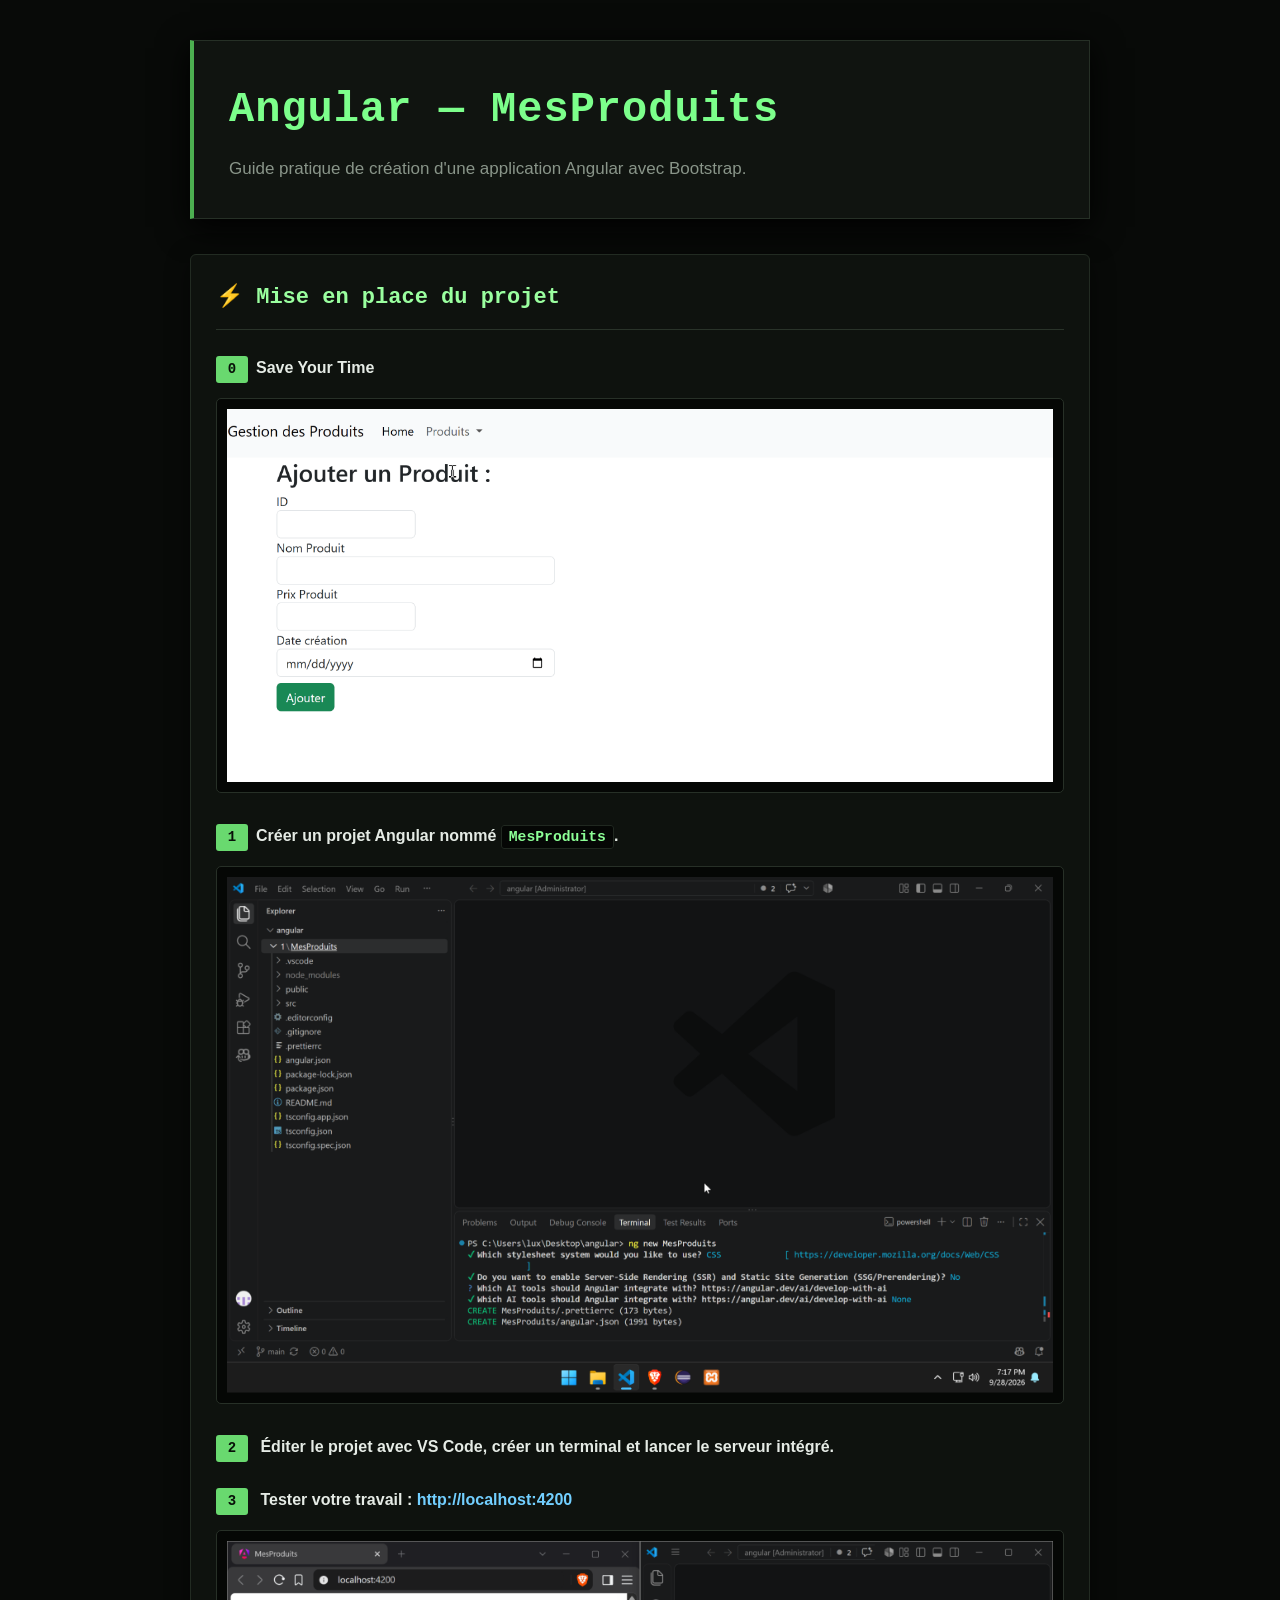
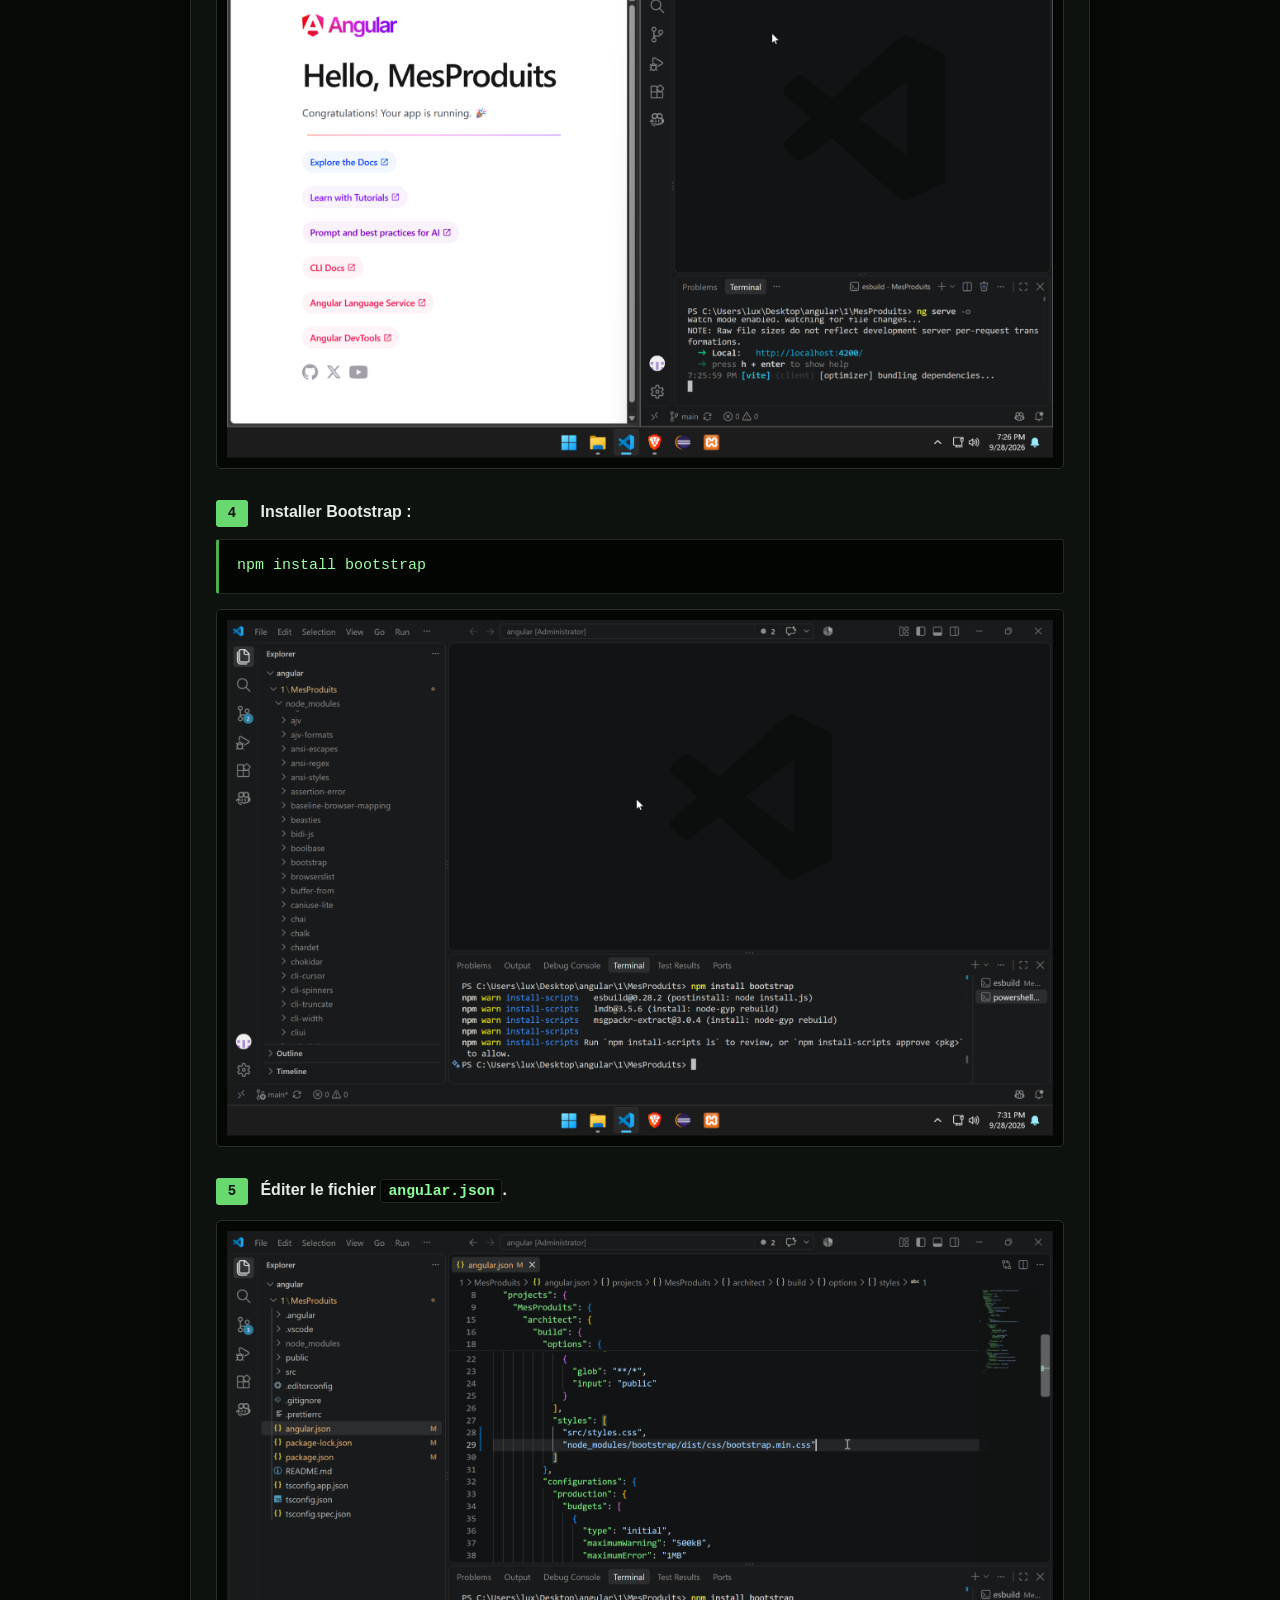
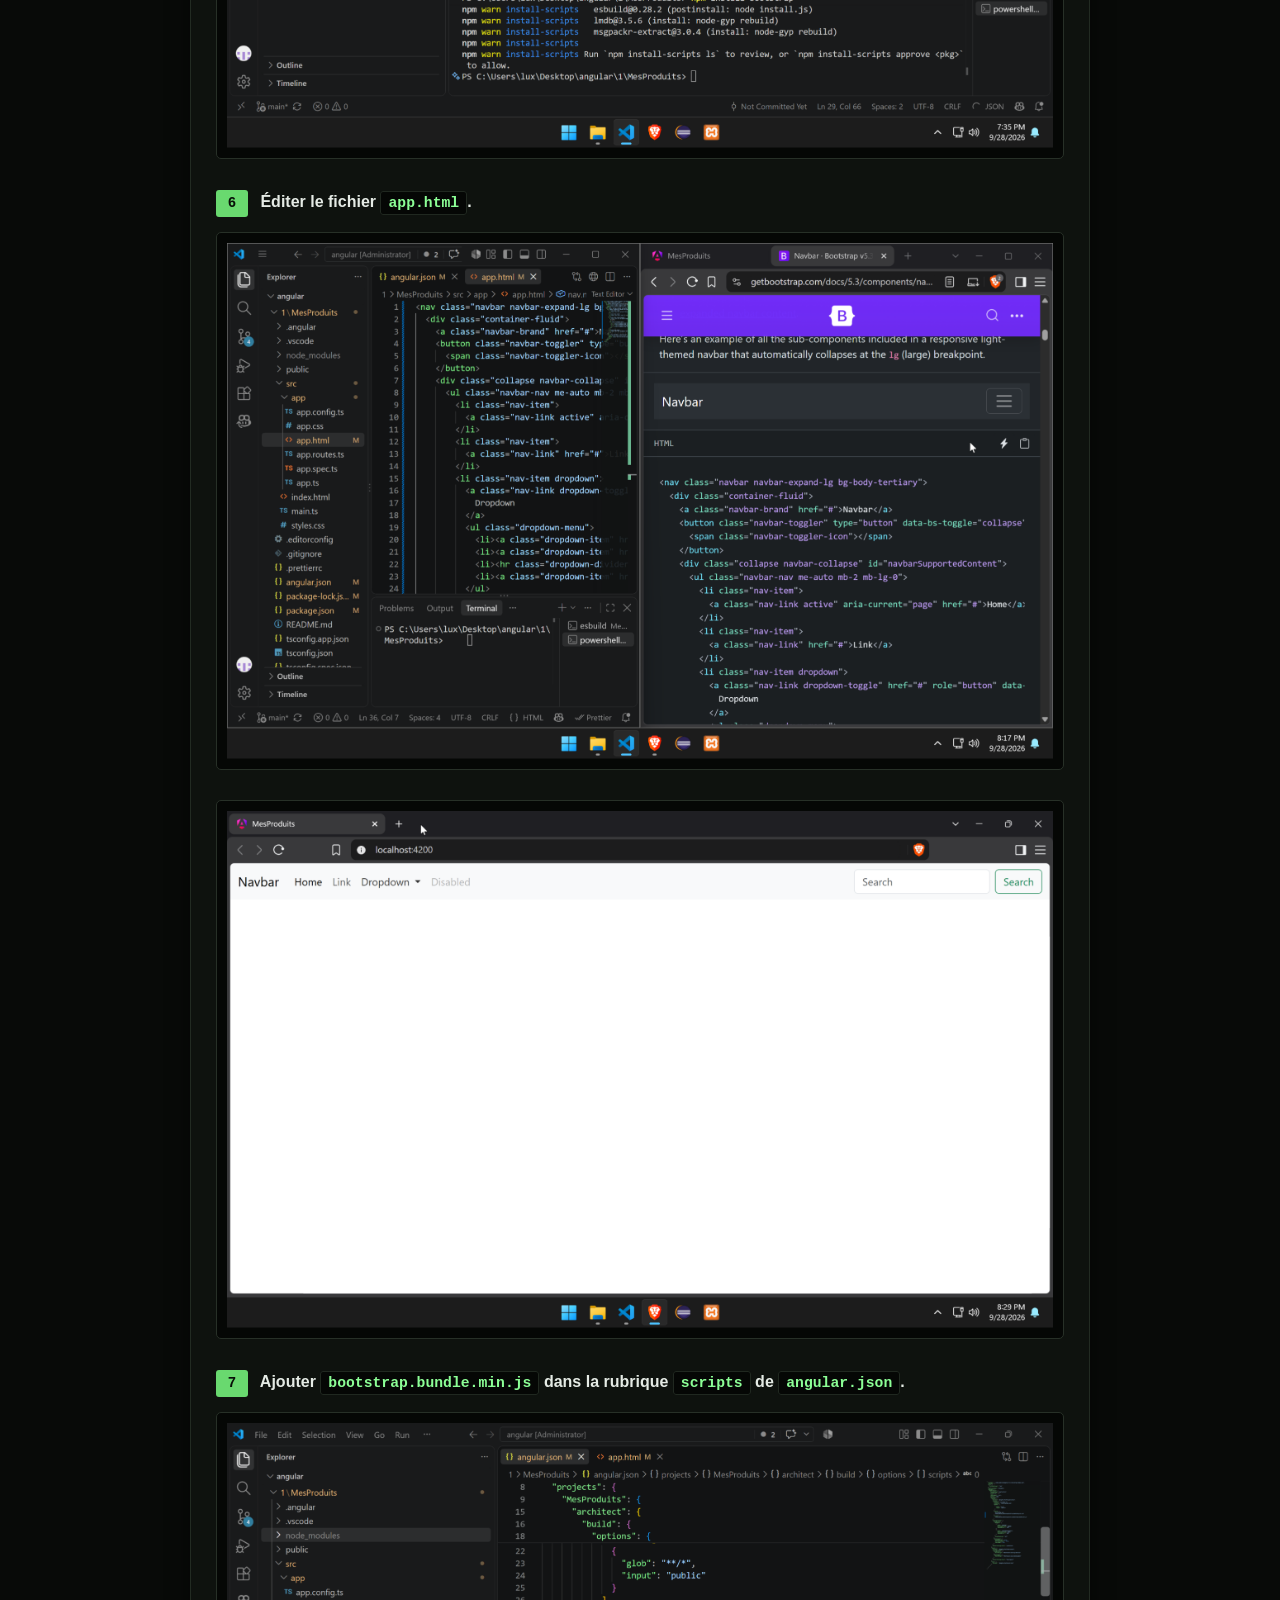
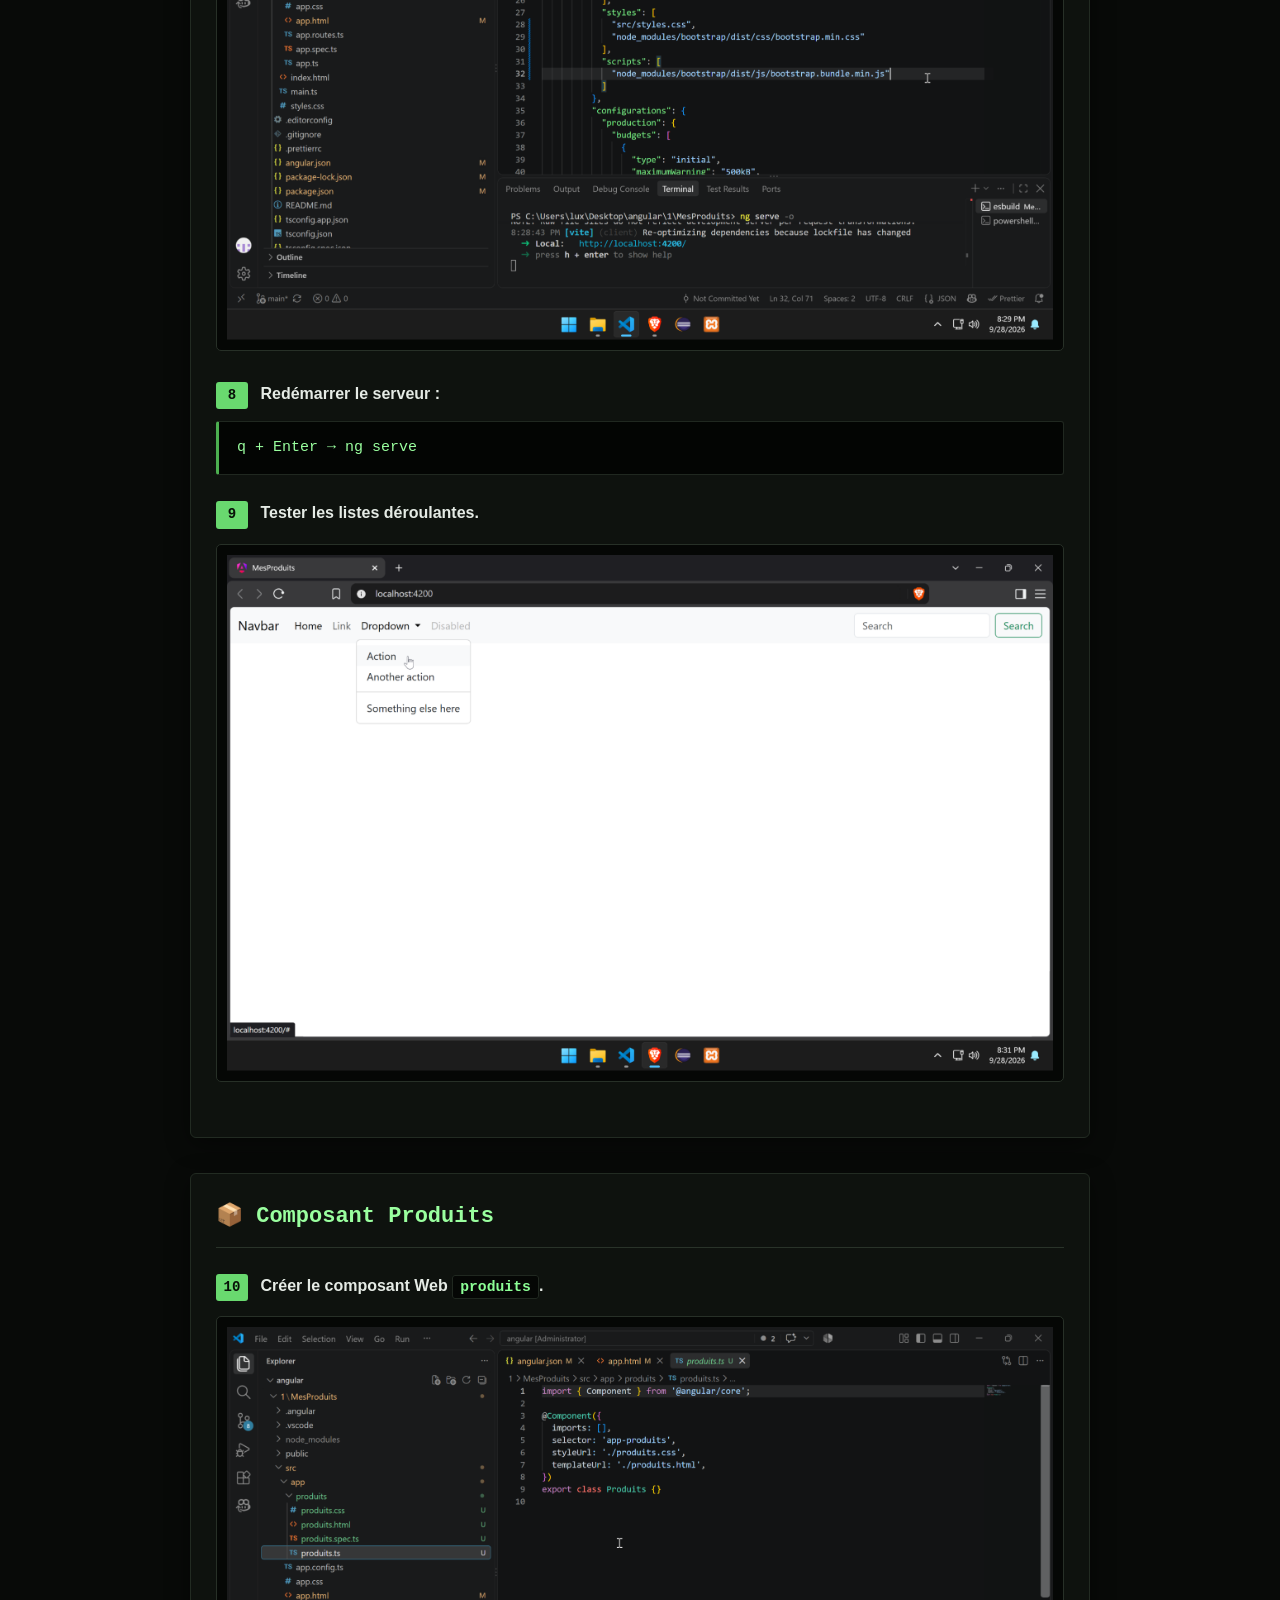
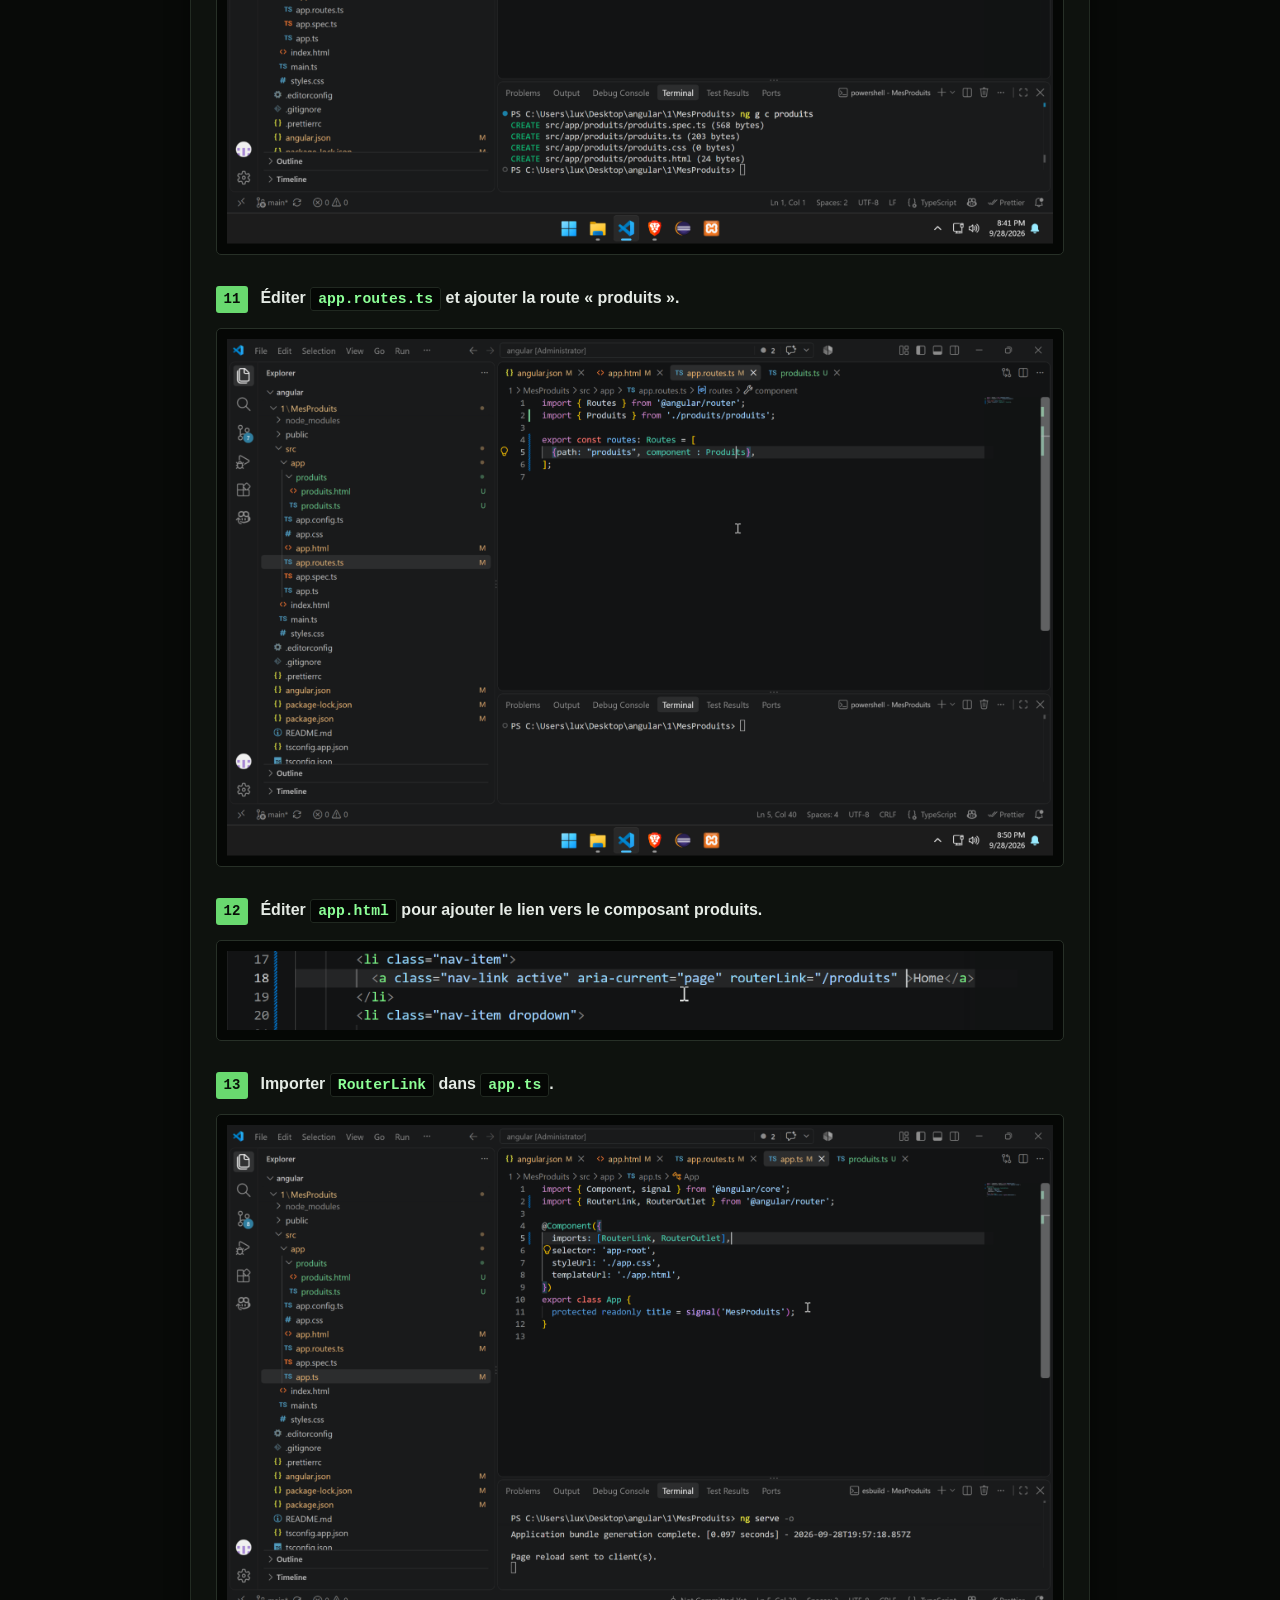
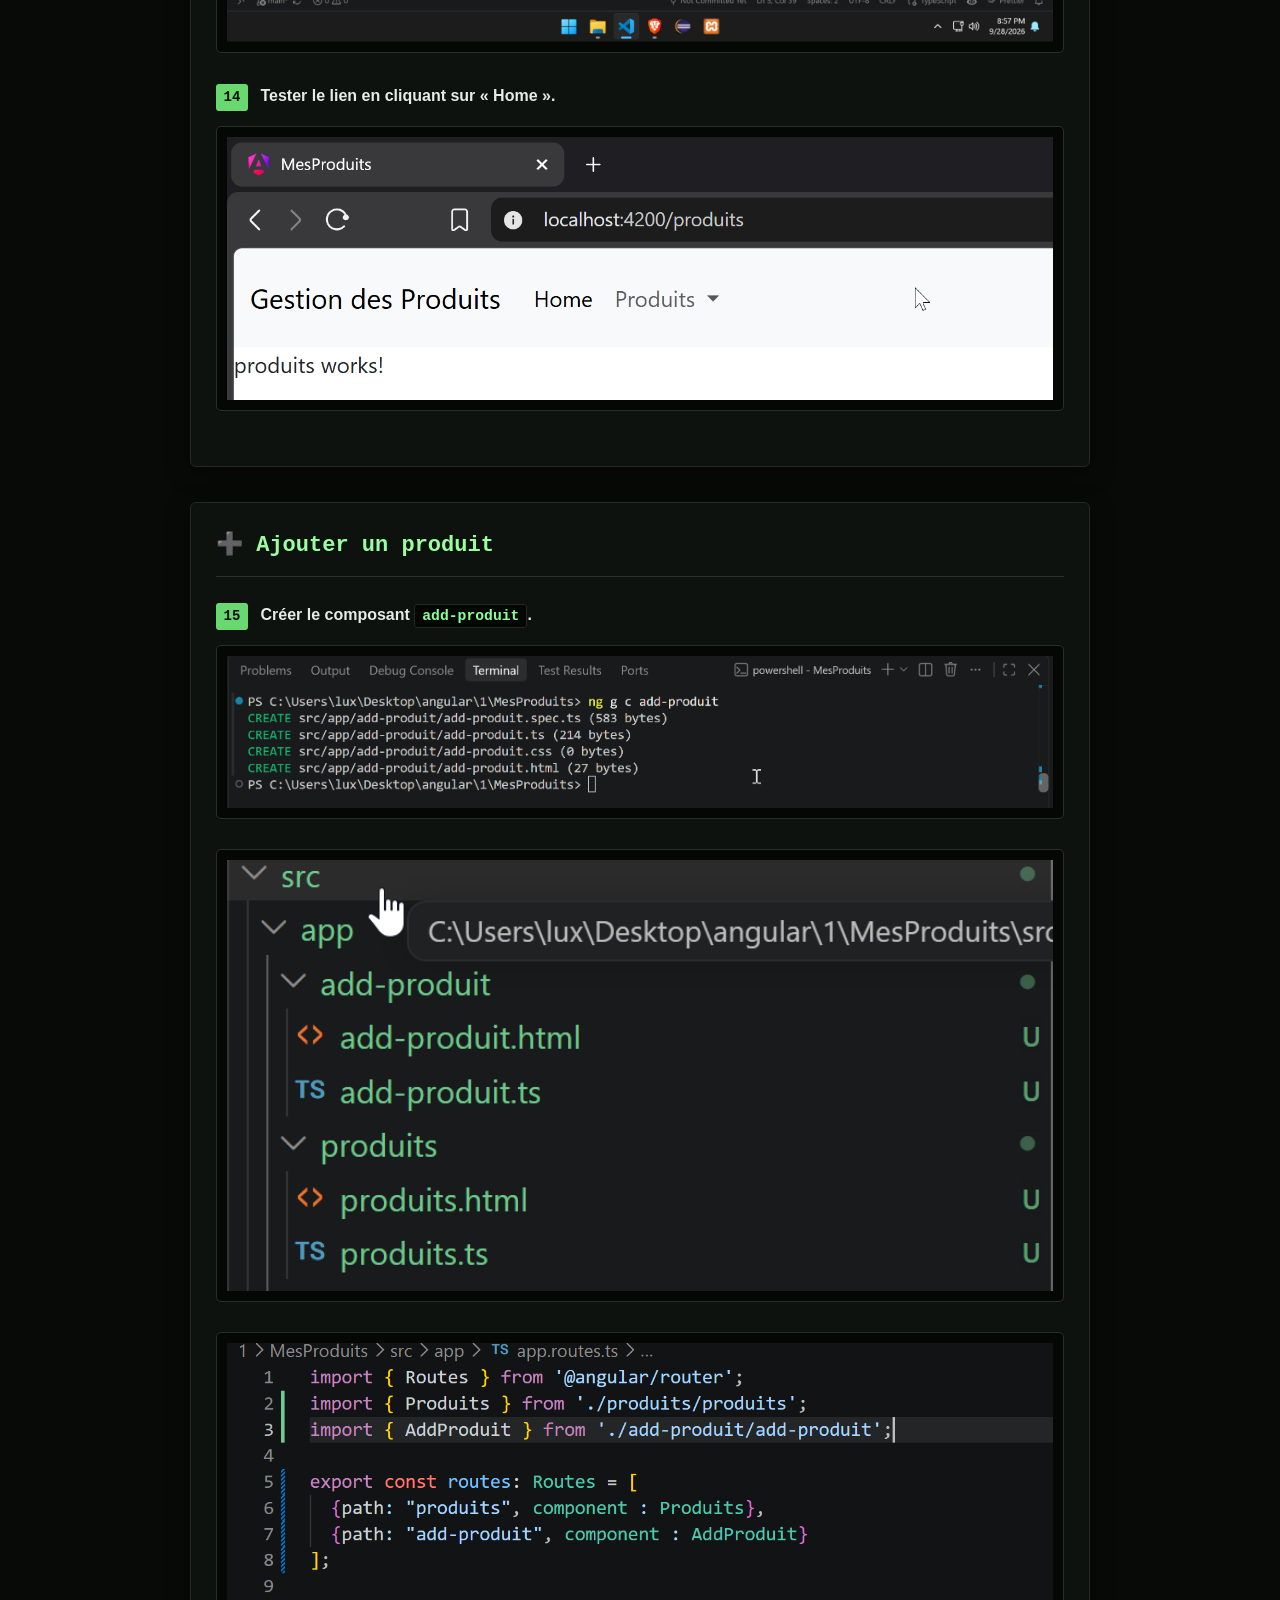
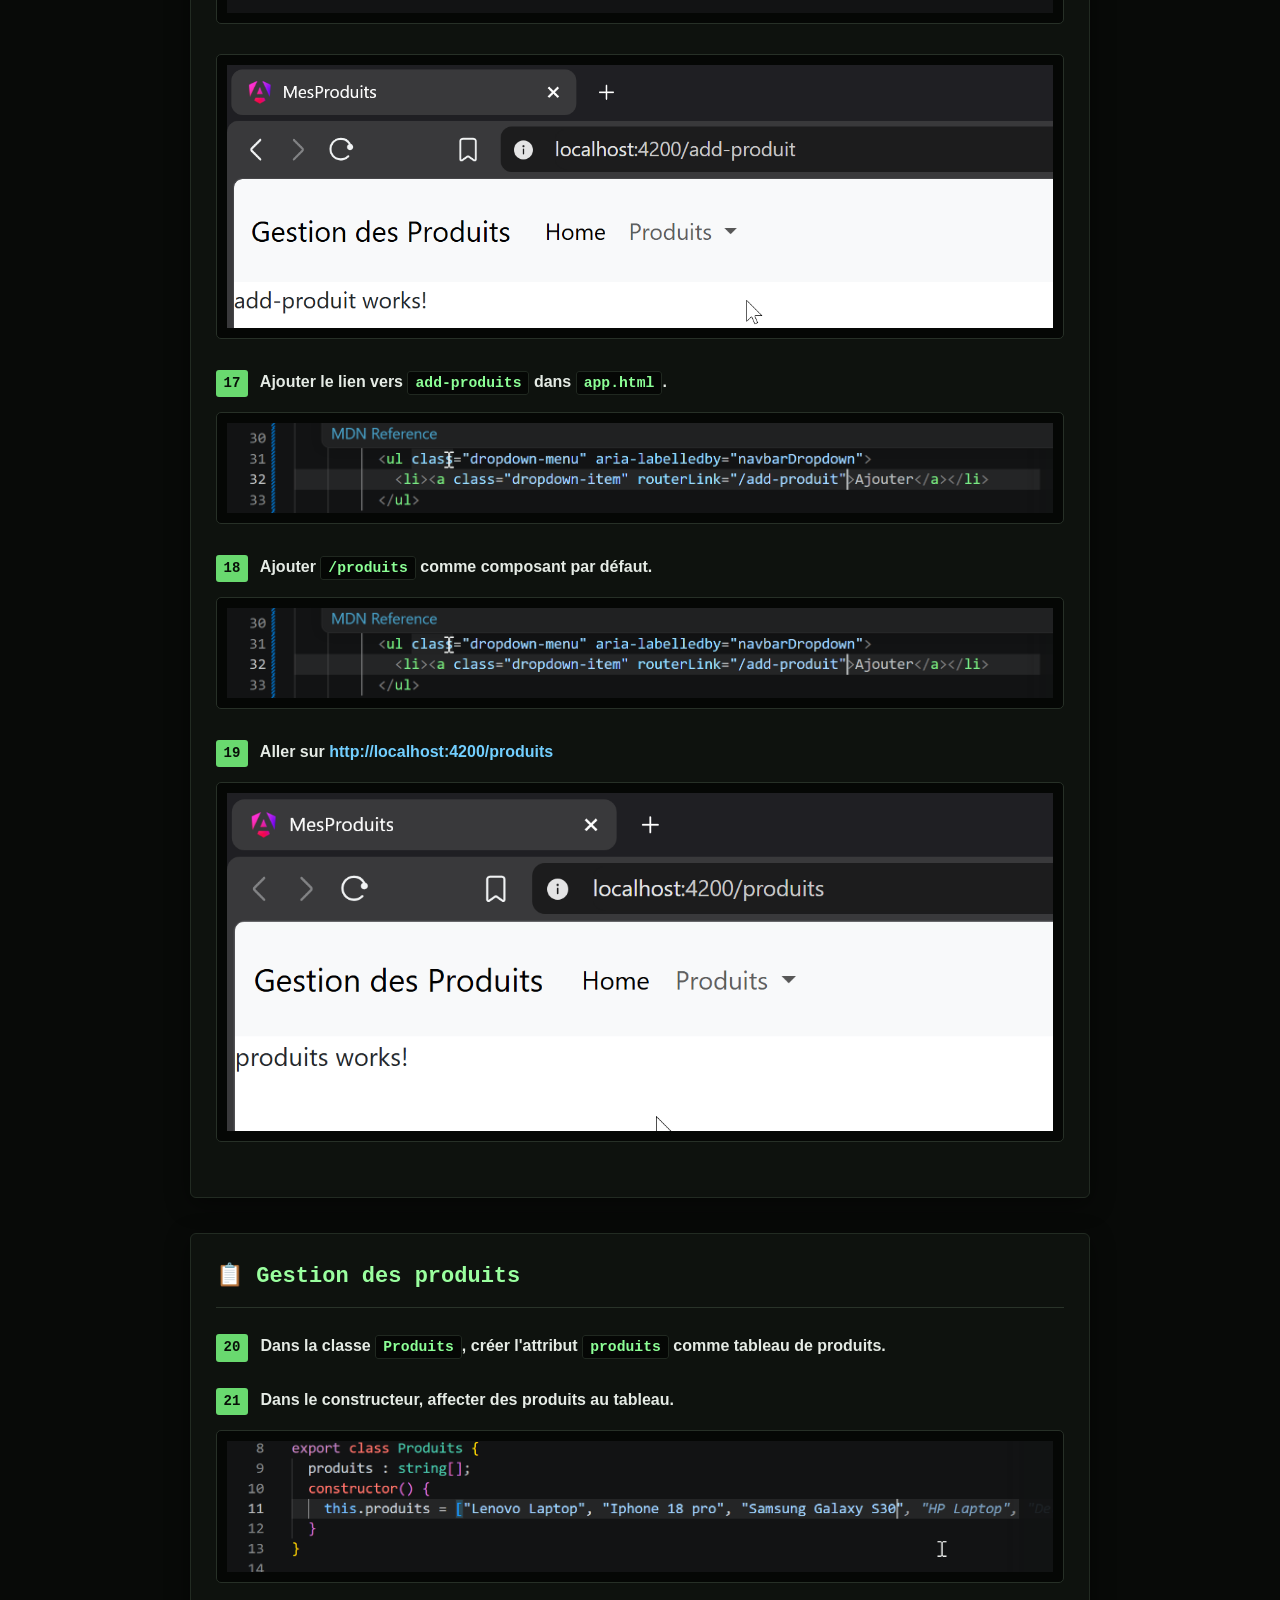
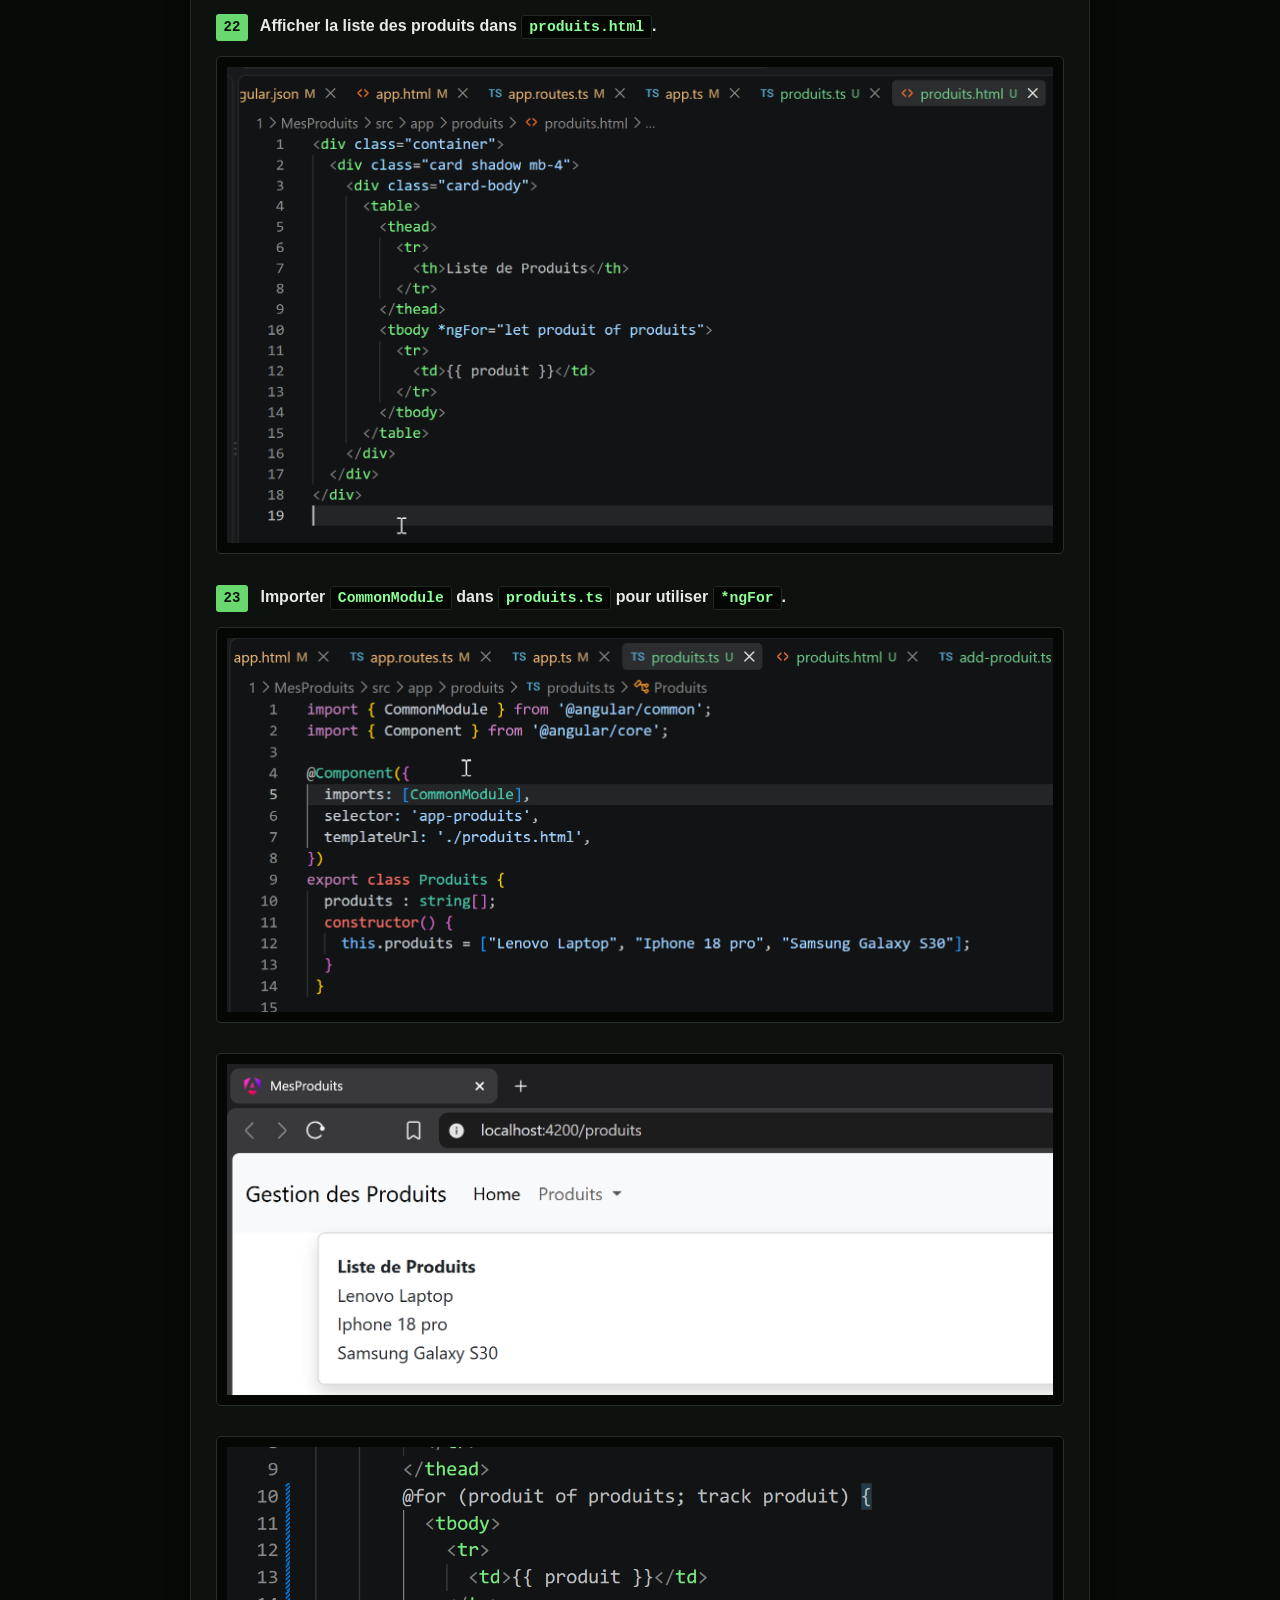
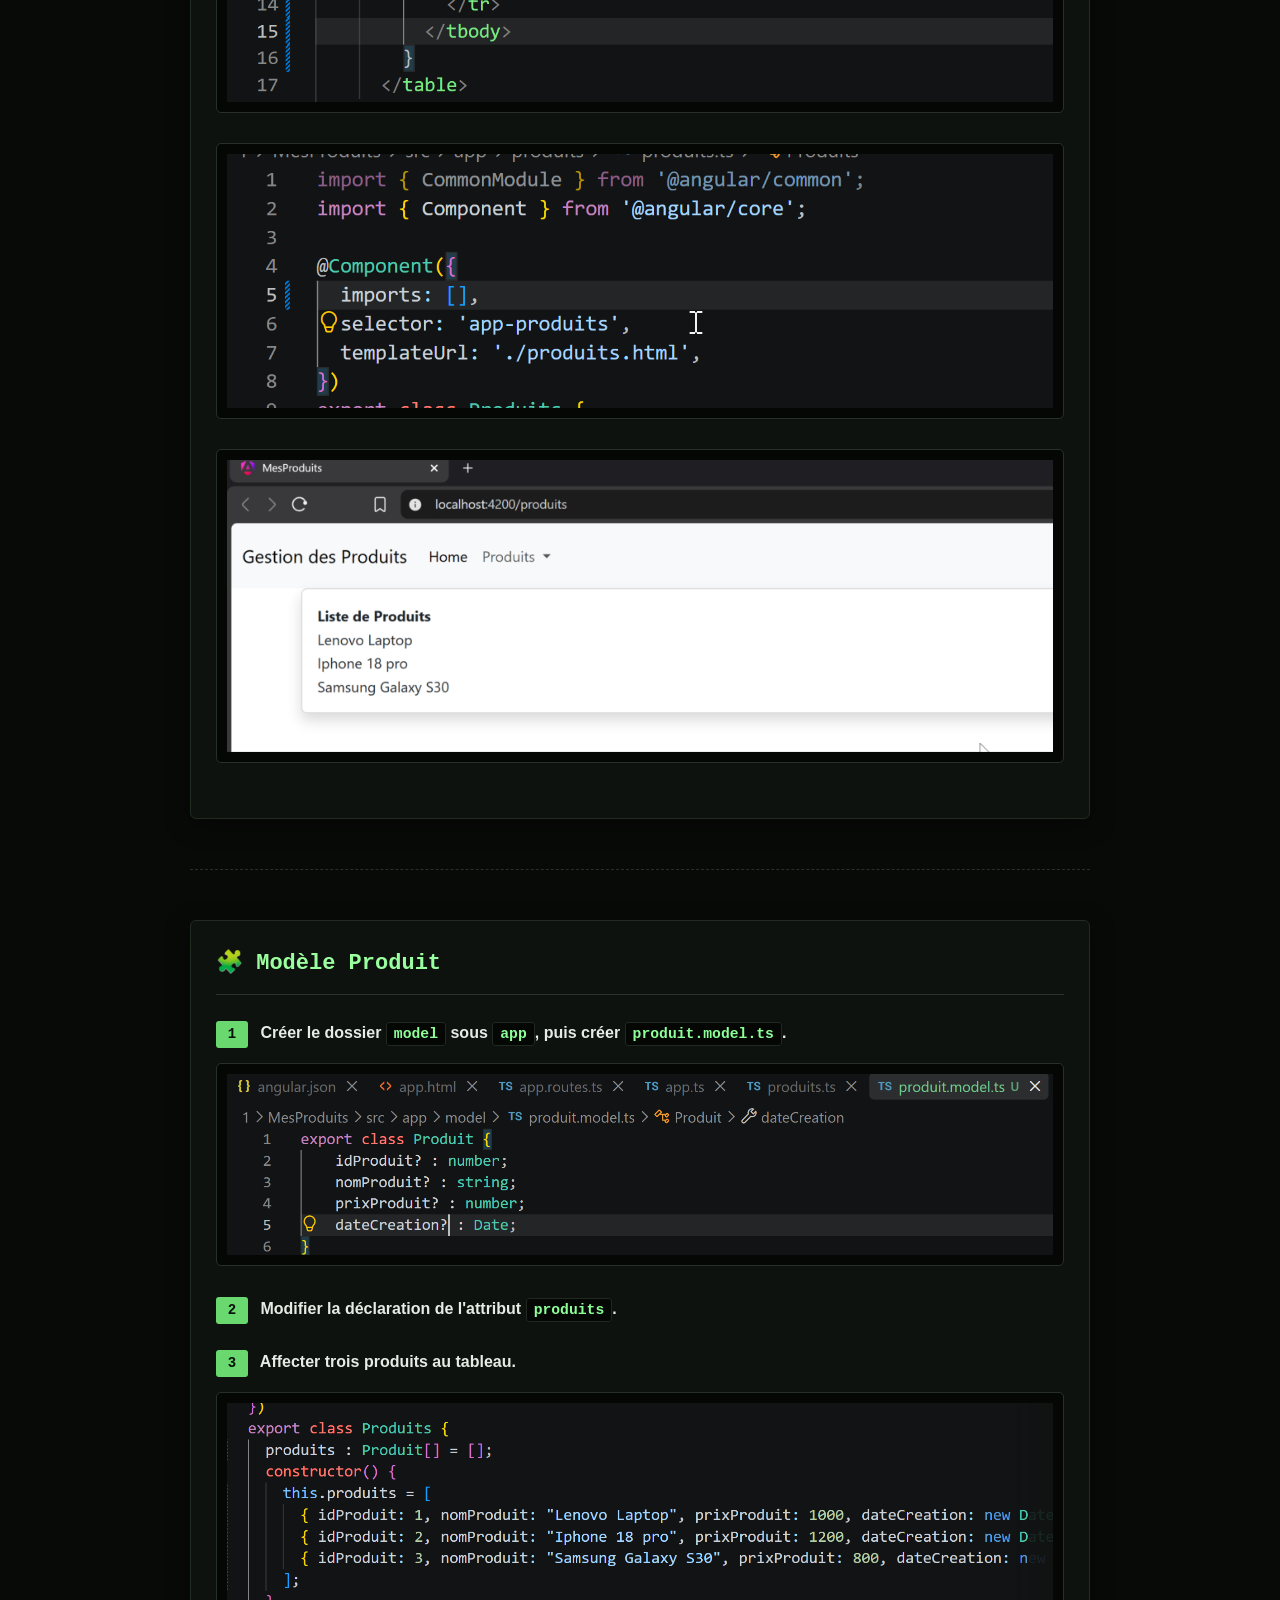
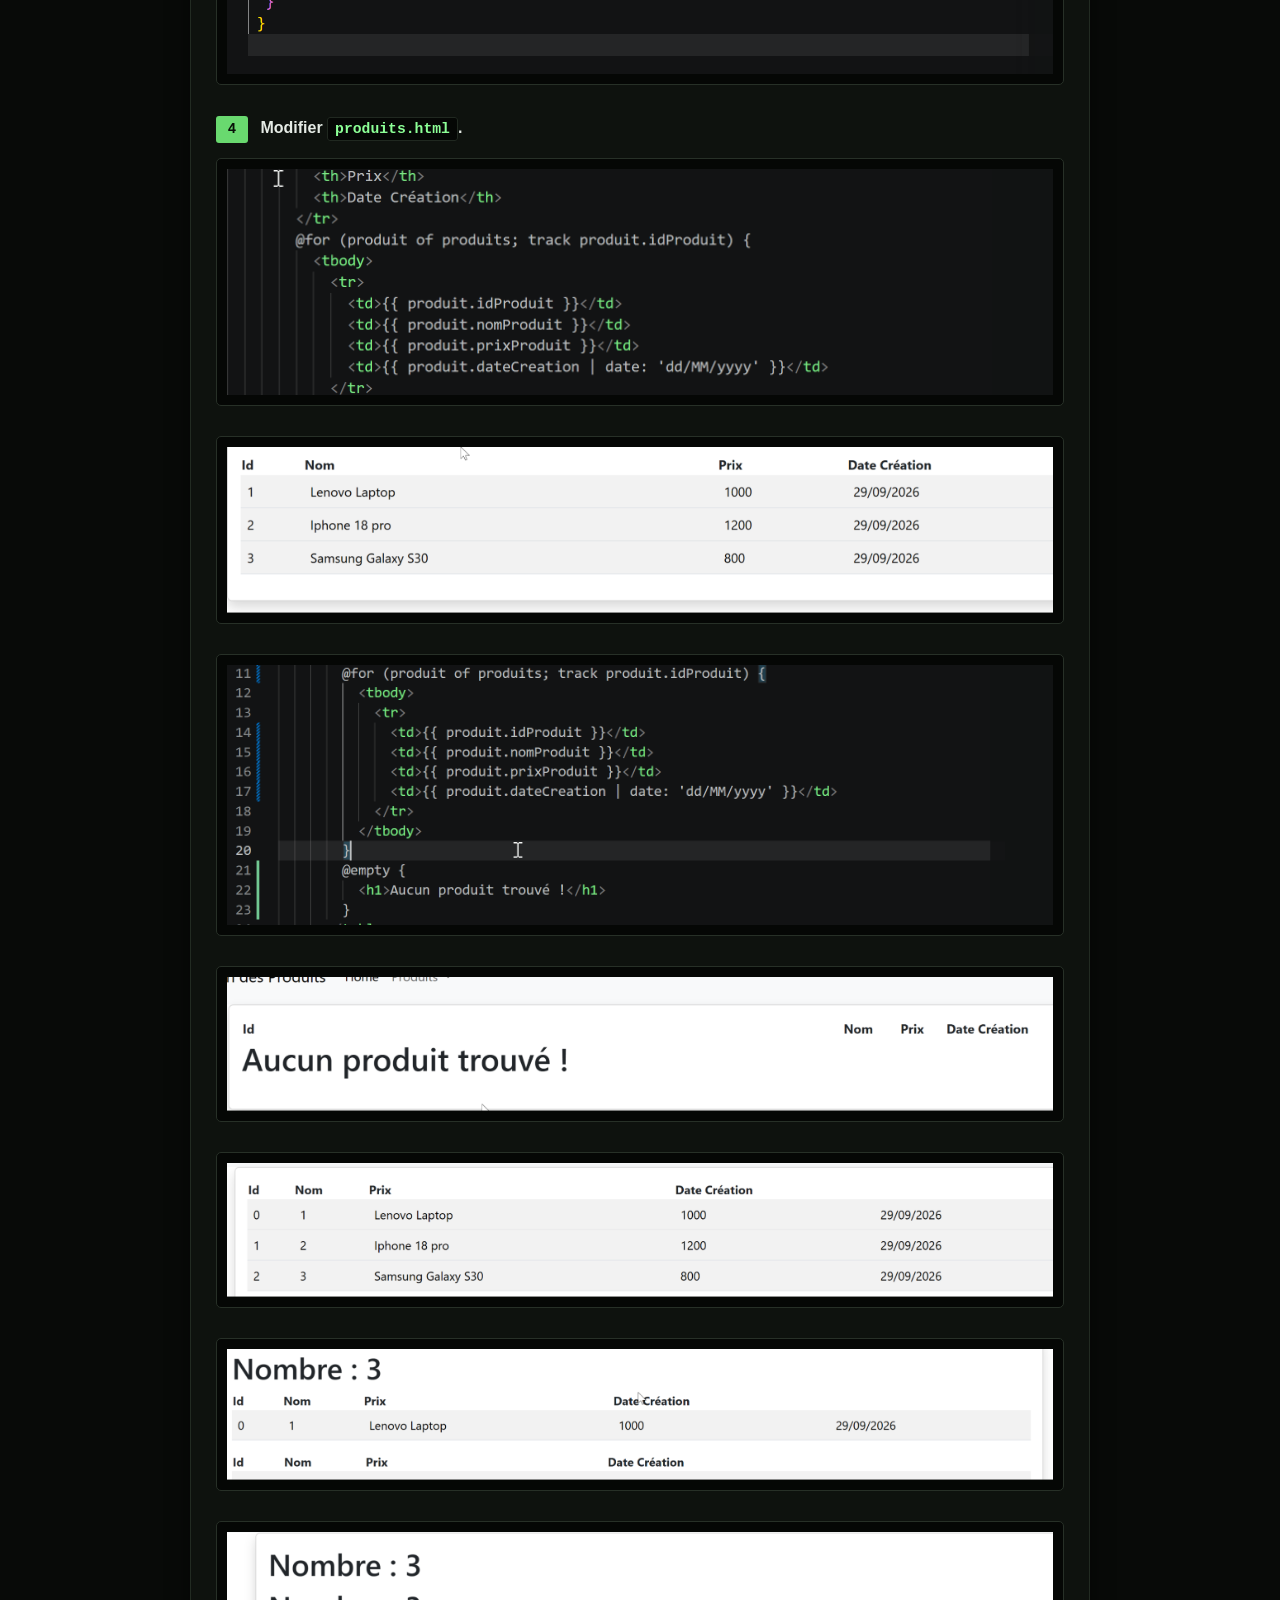
==== workshops/angular/pw-1-2-3/pw-1-2-3.html @ f18f0008 "new style & new pws" ====
<!doctype html>
<html lang="fr">
  <head>
    <meta charset="UTF-8" />
    <meta name="viewport" content="width=device-width, initial-scale=1.0" />
    <title>Angular - MesProduits</title>

    <style>
      /* ===== Base ===== */
      * {
        box-sizing: border-box;
      }

      html {
        scroll-behavior: smooth;
      }

      body {
        margin: 0;
        background: #080a08;
        color: #d7e0d7;
        font-family: Arial, Helvetica, sans-serif;
        font-size: 16px;
        line-height: 1.65;
      }

      /* ===== Main document ===== */
      main {
        width: min(900px, calc(100% - 32px));
        margin: 40px auto;
      }

      /* ===== Header ===== */
      header {
        padding: 35px;
        margin-bottom: 35px;
        background: #101410;
        border: 1px solid #263026;
        border-left: 4px solid #4caf50;
        box-shadow: 0 8px 30px #000;
      }

      header h1 {
        margin: 0;
        color: #7cff8b;
        font-family: "Courier New", Courier, monospace;
        font-size: clamp(28px, 5vw, 42px);
        letter-spacing: 1px;
      }

      header p {
        margin: 10px 0 0;
        color: #899589;
        font-size: 17px;
      }

      /* ===== Sections ===== */
      section {
        margin: 35px 0;
        padding: 25px;
        background: #0e120e;
        border: 1px solid #222b22;
        border-radius: 6px;
        box-shadow: 0 6px 25px rgba(0, 0, 0, 0.45);
      }

      section h2 {
        margin: 0 0 25px;
        padding-bottom: 12px;
        color: #9aff9f;
        font-family: "Courier New", Courier, monospace;
        font-size: 22px;
        border-bottom: 1px solid #293329;
      }

      /* ===== Steps ===== */
      .step {
        margin: 25px 0 10px;
        color: #e5ebe5;
        font-weight: bold;
        font-size: 16px;
      }

      .number {
        display: inline-block;
        min-width: 32px;
        margin-right: 8px;
        padding: 2px 7px;
        color: #081008;
        background: #69d96f;
        border-radius: 3px;
        font-family: "Courier New", Courier, monospace;
        font-size: 14px;
        text-align: center;
      }

      /* ===== Images ===== */
      figure {
        margin: 15px 0 30px;
        padding: 10px;
        background: #050705;
        border: 1px solid #273027;
        border-radius: 5px;
        overflow: hidden;
      }

      figure img {
        display: block;
        width: 100%;
        max-width: 100%;
        height: auto;
        margin: auto;
      }

      /* ===== Code / commands ===== */
      code {
        padding: 3px 7px;
        color: #8cff96;
        background: #050705;
        border: 1px solid #202820;
        border-radius: 3px;
        font-family: "Courier New", Courier, monospace;
        font-size: 0.92em;
      }

      .command {
        display: block;
        margin: 12px 0;
        padding: 14px 18px;
        color: #9aff9f;
        background: #030503;
        border-left: 3px solid #4caf50;
        font-family: "Courier New", Courier, monospace;
        font-size: 15px;
        overflow-x: auto;
      }

      /* ===== Links ===== */
      a {
        color: #72cfff;
        text-decoration: none;
      }

      a:hover {
        color: #a5e4ff;
        text-decoration: underline;
      }

      /* ===== Notes ===== */
      .note {
        margin: 20px 0;
        padding: 14px 18px;
        color: #d8d0a0;
        background: #141308;
        border-left: 3px solid #b5a447;
      }

      /* ===== Page breaks ===== */
      .page-break {
        height: 1px;
        margin: 50px 0;
        border-top: 1px dashed #293029;
        page-break-before: always;
      }

      /* ===== Footer ===== */
      footer {
        padding: 30px 0 50px;
        color: #566056;
        font-family: "Courier New", Courier, monospace;
        font-size: 13px;
        text-align: center;
      }

      /* ===== Mobile ===== */
      @media (max-width: 600px) {
        main {
          width: calc(100% - 20px);
          margin: 15px auto;
        }

        header,
        section {
          padding: 18px;
        }

        section h2 {
          font-size: 19px;
        }

        body {
          font-size: 15px;
        }

        .step {
          font-size: 15px;
        }
      }

      /* ===== Printing ===== */
      @media print {
        body {
          color: #000;
          background: #fff;
        }

        section,
        header {
          background: #fff;
          box-shadow: none;
          border-color: #ccc;
        }

        header h1,
        section h2 {
          color: #000;
        }
      }
    </style>
  </head>

  <body>
    <main>
      <header>
        <h1>Angular — MesProduits</h1>
        <p>
          Guide pratique de création d'une application Angular avec Bootstrap.
        </p>
      </header>

      <section>
        <h2>⚡ Mise en place du projet</h2>

        <p class="step">
          <span class="number">0</span>Save Your Time
        </p>
        <figure>
          <img src="images/141.gif" alt="Time Saving GIF" />
        </figure>

        <p class="step">
          <span class="number">1</span>Créer un projet Angular nommé
          <code>MesProduits</code>.
        </p>
        <figure>
          <img src="images/image15.png" alt="Création du projet Angular" />
        </figure>

        <p class="step">
          <span class="number">2</span>
          Éditer le projet avec VS Code, créer un terminal et lancer le serveur
          intégré.
        </p>

        <p class="step">
          <span class="number">3</span>
          Tester votre travail :
          <a href="http://localhost:4200">http://localhost:4200</a>
        </p>

        <figure><img src="images/image33.png" alt="Serveur Angular" /></figure>

        <p class="step">
          <span class="number">4</span>
          Installer Bootstrap :
        </p>

        <code class="command">npm install bootstrap</code>

        <figure>
          <img src="images/image6.png" alt="Installation de Bootstrap" />
        </figure>

        <p class="step">
          <span class="number">5</span>
          Éditer le fichier <code>angular.json</code>.
        </p>

        <figure><img src="images/image26.png" alt="angular.json" /></figure>

        <p class="step">
          <span class="number">6</span>
          Éditer le fichier <code>app.html</code>.
        </p>

        <figure><img src="images/image40.png" alt="app.html" /></figure>
        <figure><img src="images/image32.png" alt="app.html" /></figure>

        <p class="step">
          <span class="number">7</span>
          Ajouter <code>bootstrap.bundle.min.js</code> dans la rubrique
          <code>scripts</code> de <code>angular.json</code>.
        </p>

        <figure>
          <img src="images/image42.png" alt="Bootstrap JavaScript" />
        </figure>

        <p class="step">
          <span class="number">8</span>
          Redémarrer le serveur :
        </p>

        <code class="command">q + Enter → ng serve</code>

        <p class="step">
          <span class="number">9</span>
          Tester les listes déroulantes.
        </p>

        <figure><img src="images/image39.png" alt="Dropdown" /></figure>
      </section>

      <section>
        <h2>📦 Composant Produits</h2>

        <p class="step">
          <span class="number">10</span>
          Créer le composant Web <code>produits</code>.
        </p>

        <figure>
          <img src="images/image3.png" alt="Création du composant produits" />
        </figure>

        <p class="step">
          <span class="number">11</span>
          Éditer <code>app.routes.ts</code> et ajouter la route « produits ».
        </p>

        <figure><img src="images/image37.png" alt="Route produits" /></figure>

        <p class="step">
          <span class="number">12</span>
          Éditer <code>app.html</code> pour ajouter le lien vers le composant
          produits.
        </p>

        <figure><img src="images/image22.png" alt="Lien produits" /></figure>

        <p class="step">
          <span class="number">13</span>
          Importer <code>RouterLink</code> dans <code>app.ts</code>.
        </p>

        <figure><img src="images/image23.png" alt="RouterLink" /></figure>

        <p class="step">
          <span class="number">14</span>
          Tester le lien en cliquant sur « Home ».
        </p>

        <figure><img src="images/image13.png" alt="Page Home" /></figure>
      </section>

      <section>
        <h2>➕ Ajouter un produit</h2>

        <p class="step">
          <span class="number">15</span>
          Créer le composant <code>add-produit</code>.
        </p>

        <figure><img src="images/image4.png" alt="" /></figure>
        <figure><img src="images/image28.png" alt="" /></figure>
        <figure><img src="images/image5.png" alt="" /></figure>
        <figure><img src="images/image9.png" alt="" /></figure>

        <p class="step">
          <span class="number">17</span>
          Ajouter le lien vers <code>add-produits</code> dans
          <code>app.html</code>.
        </p>

        <figure><img src="images/image35.png" alt="" /></figure>

        <p class="step">
          <span class="number">18</span>
          Ajouter <code>/produits</code> comme composant par défaut.
        </p>

        <figure><img src="images/image35.png" alt="" /></figure>

        <p class="step">
          <span class="number">19</span>
          Aller sur
          <a href="http://localhost:4200/produits">
            http://localhost:4200/produits
          </a>
        </p>

        <figure><img src="images/image1.png" alt="" /></figure>
      </section>

      <section>
        <h2>📋 Gestion des produits</h2>

        <p class="step">
          <span class="number">20</span>
          Dans la classe <code>Produits</code>, créer l'attribut
          <code>produits</code> comme tableau de produits.
        </p>

        <p class="step">
          <span class="number">21</span>
          Dans le constructeur, affecter des produits au tableau.
        </p>

        <figure><img src="images/image24.png" alt="" /></figure>

        <p class="step">
          <span class="number">22</span>
          Afficher la liste des produits dans <code>produits.html</code>.
        </p>

        <figure><img src="images/image27.png" alt="" /></figure>

        <p class="step">
          <span class="number">23</span>
          Importer <code>CommonModule</code> dans <code>produits.ts</code> pour
          utiliser <code>*ngFor</code>.
        </p>

        <figure><img src="images/image36.png" alt="" /></figure>
        <figure><img src="images/image8.png" alt="" /></figure>
        <figure><img src="images/image31.png" alt="" /></figure>
        <figure><img src="images/image2.png" alt="" /></figure>
        <figure><img src="images/image16.png" alt="" /></figure>
      </section>

      <div class="page-break"></div>

      <section>
        <h2>🧩 Modèle Produit</h2>

        <p class="step">
          <span class="number">1</span>
          Créer le dossier <code>model</code> sous <code>app</code>, puis créer
          <code>produit.model.ts</code>.
        </p>

        <figure><img src="images/image11.png" alt="" /></figure>

        <p class="step">
          <span class="number">2</span>
          Modifier la déclaration de l'attribut <code>produits</code>.
        </p>

        <p class="step">
          <span class="number">3</span>
          Affecter trois produits au tableau.
        </p>

        <figure><img src="images/image43.png" alt="" /></figure>

        <p class="step">
          <span class="number">4</span>
          Modifier <code>produits.html</code>.
        </p>

        <figure><img src="images/image21.png" alt="" /></figure>
        <figure><img src="images/image7.png" alt="" /></figure>
        <figure><img src="images/image38.png" alt="" /></figure>
        <figure><img src="images/image30.png" alt="" /></figure>
        <figure><img src="images/image12.png" alt="" /></figure>
        <figure><img src="images/image41.png" alt="" /></figure>
        <figure><img src="images/image34.png" alt="" /></figure>
        <figure><img src="images/image29.png" alt="" /></figure>
      </section>

      <section>
        <h2>📝 Formulaire d'ajout</h2>

        <p class="step">
          <span class="number">5</span>
          Importer <code>FormsModule</code> dans
          <code>add-produit.ts</code> pour utiliser le Two Way Binding avec
          <code>ngModel</code>.
        </p>

        <p class="step">
          <span class="number">6</span>
          Ajouter l'attribut <code>newProduit</code> à
          <code>AddProduitComponent</code>.
        </p>

        <p class="step">
          <span class="number">7</span>
          Ajouter la méthode <code>addProduit()</code>.
        </p>

        <figure><img src="images/image25.png" alt="" /></figure>

        <p class="step">
          <span class="number">8</span>
          Modifier <code>add-produit.component.html</code>.
        </p>

        <figure><img src="images/image19.png" alt="" /></figure>

        <p class="step"><span class="number">9</span> Étapes 9 &amp; 10.</p>
        <figure><img src="images/image14.png" alt="" /></figure>

        <p class="step"><span class="number">11</span></p>
        <figure><img src="images/image20.png" alt="" /></figure>

        <p class="step"><span class="number">12</span></p>
        <figure><img src="images/image20.png" alt="" /></figure>
      </section>

      <section>
        <h2>🗑️ Modifier et supprimer</h2>

        <p class="step">
          <span class="number">1</span>
          Ajouter un lien pour supprimer un produit.
        </p>

        <figure><img src="images/image10.gif" alt="" /></figure>

        <p class="step">
          <span class="number">2</span>
          Ajouter un formulaire pour modifier un produit.
        </p>

        <figure><img src="images/image17.gif" alt="" /></figure>

        <p class="step">
          <span class="number">3</span>
          Transmettre des paramètres avec <code>ActivatedRoute</code>.
        </p>

        <p class="step">
          <span class="number">4</span>
          Naviguer entre les pages avec <code>Router</code>.
        </p>

        <p class="step">
          <span class="number">5</span>
          Cacher le champ ID Produit ou le rendre <code>Read Only</code>.
        </p>

        <figure><img src="images/image18.gif" alt="" /></figure>
      </section>

      <footer>Angular · MesProduits · Guide pratique</footer>
    </main>
  </body>
</html>
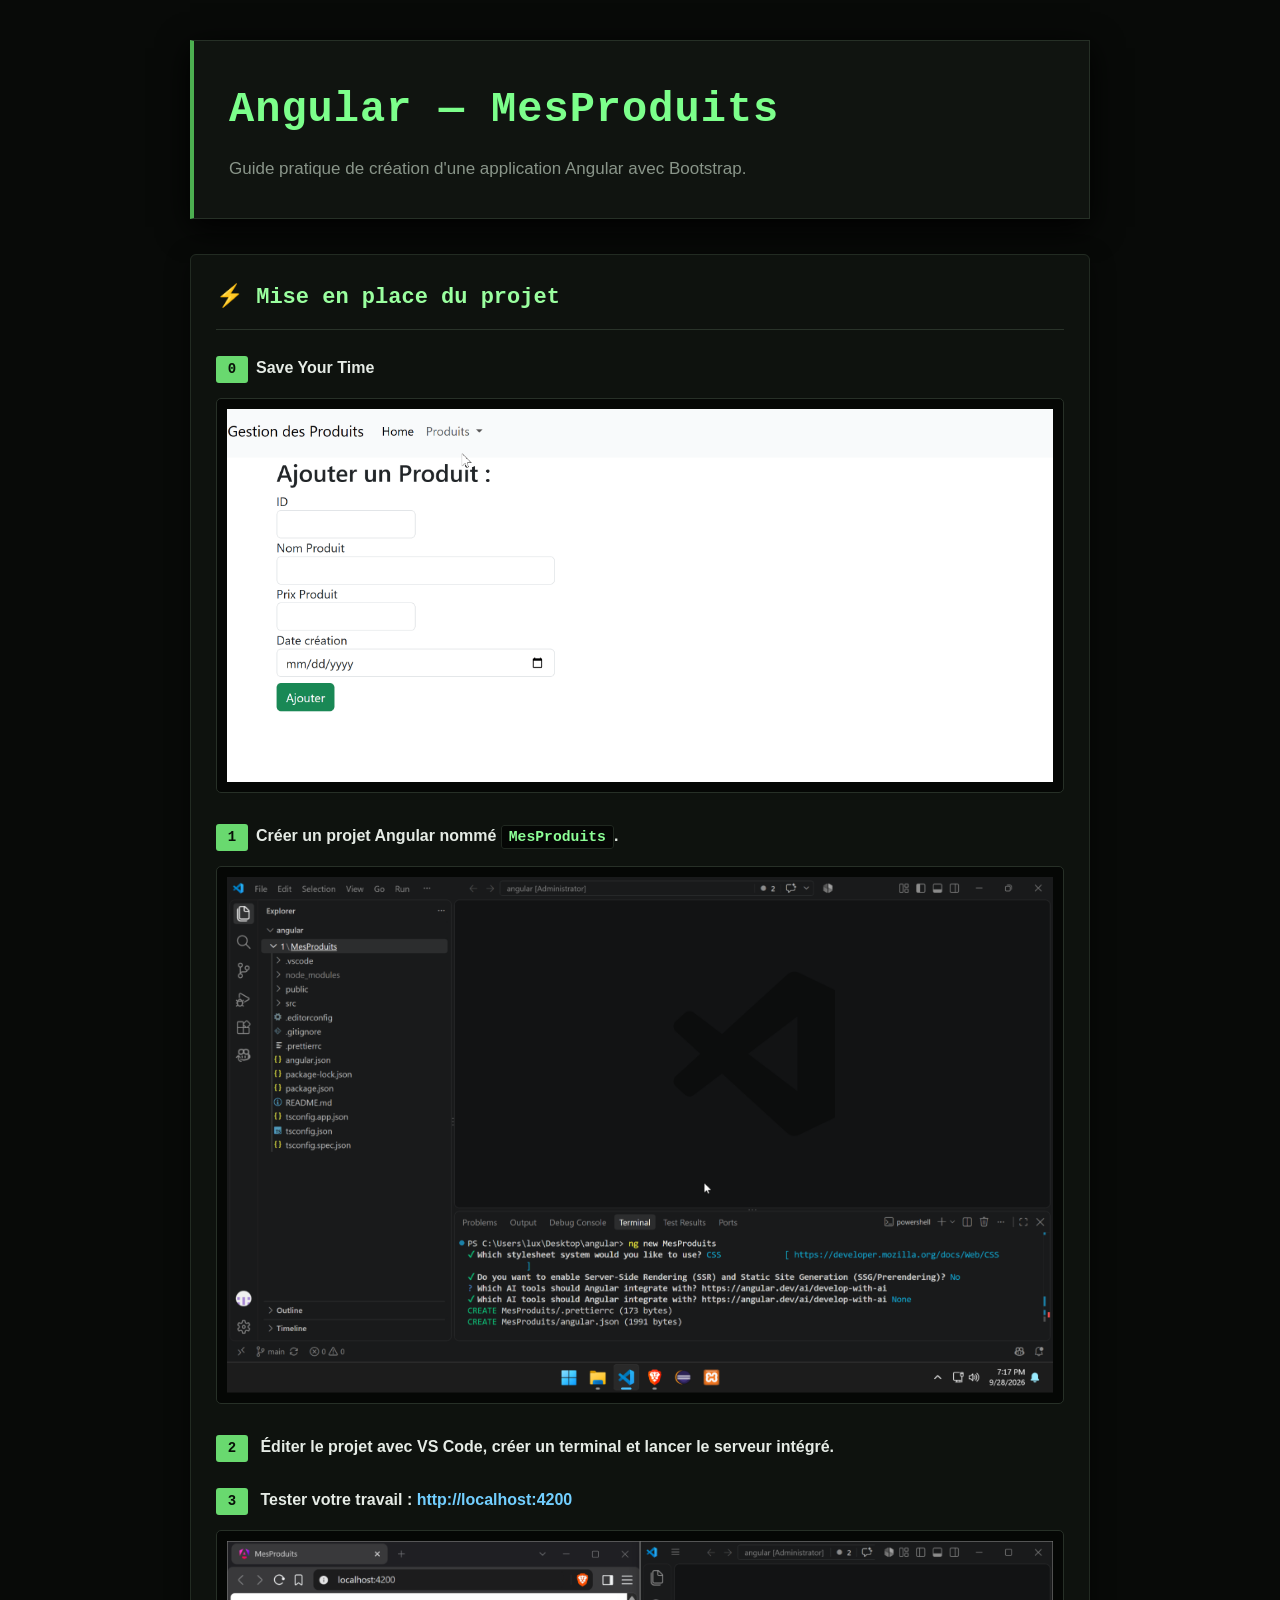
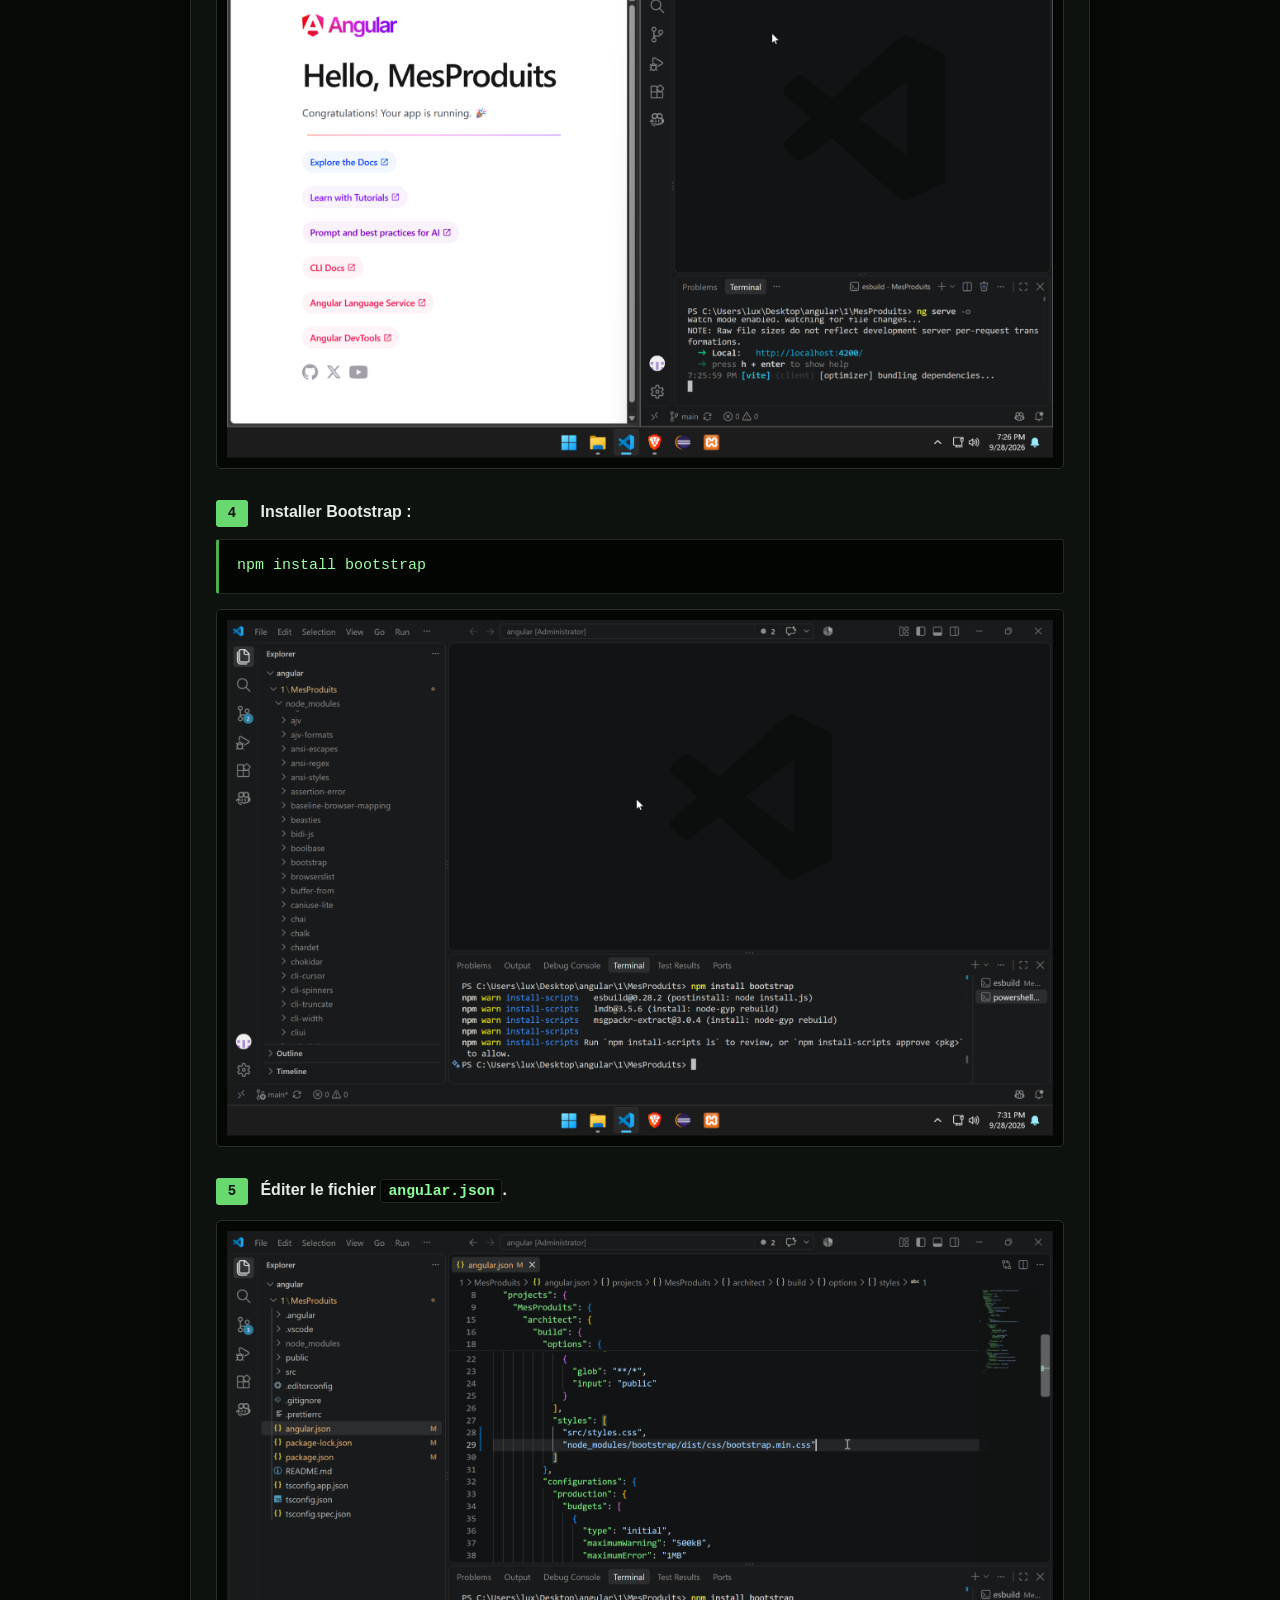
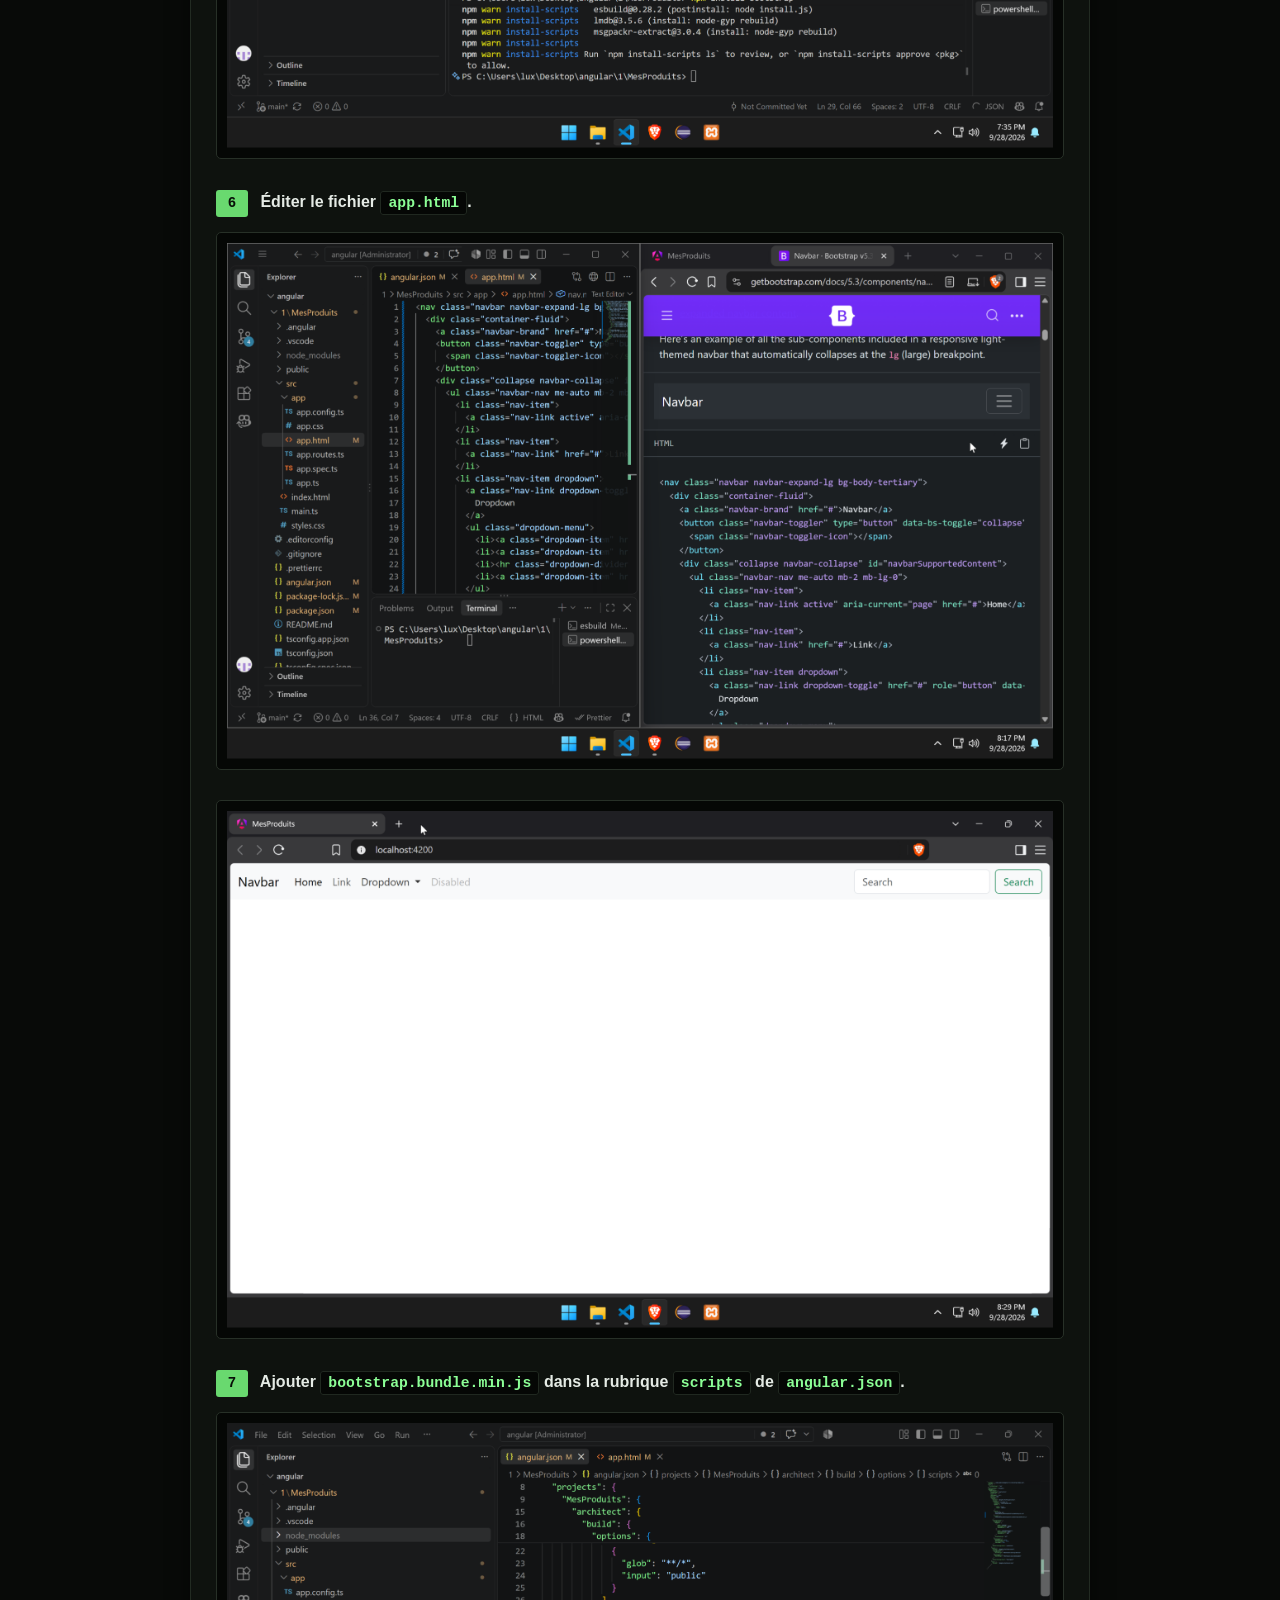
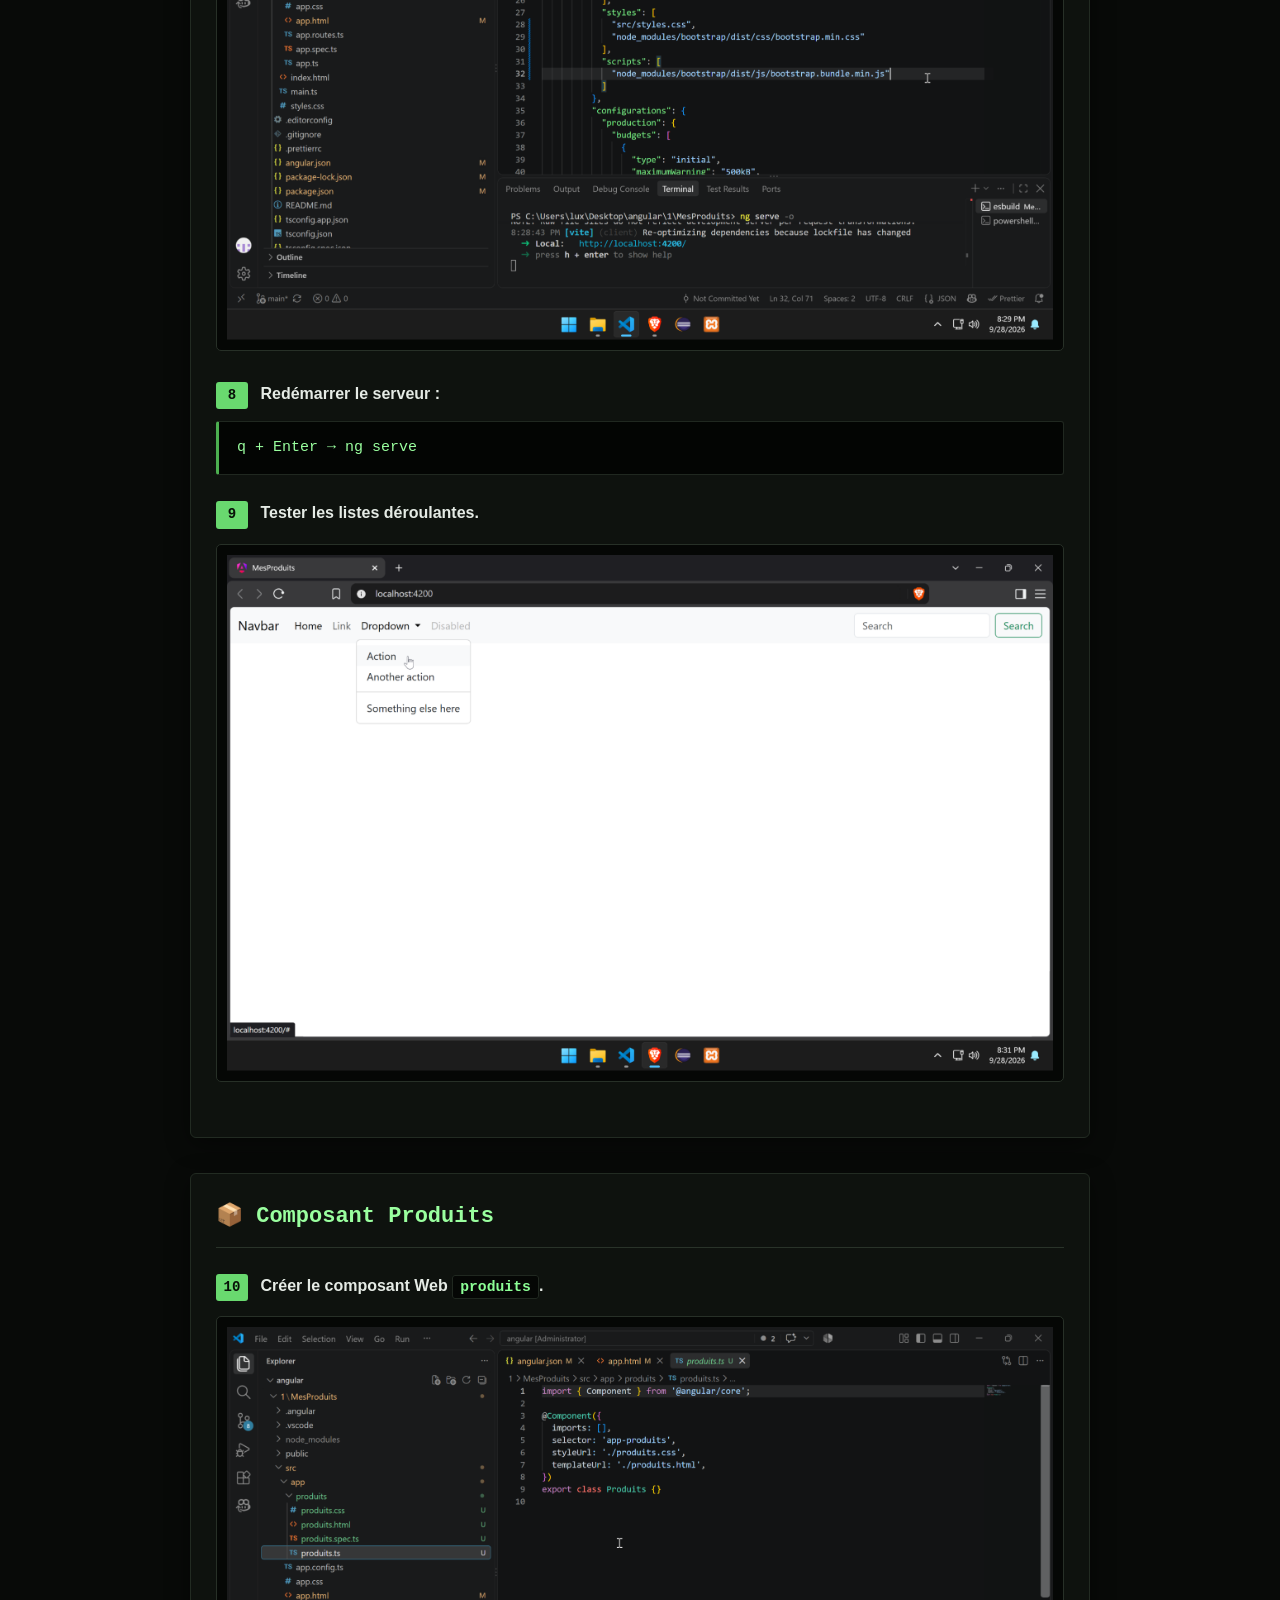
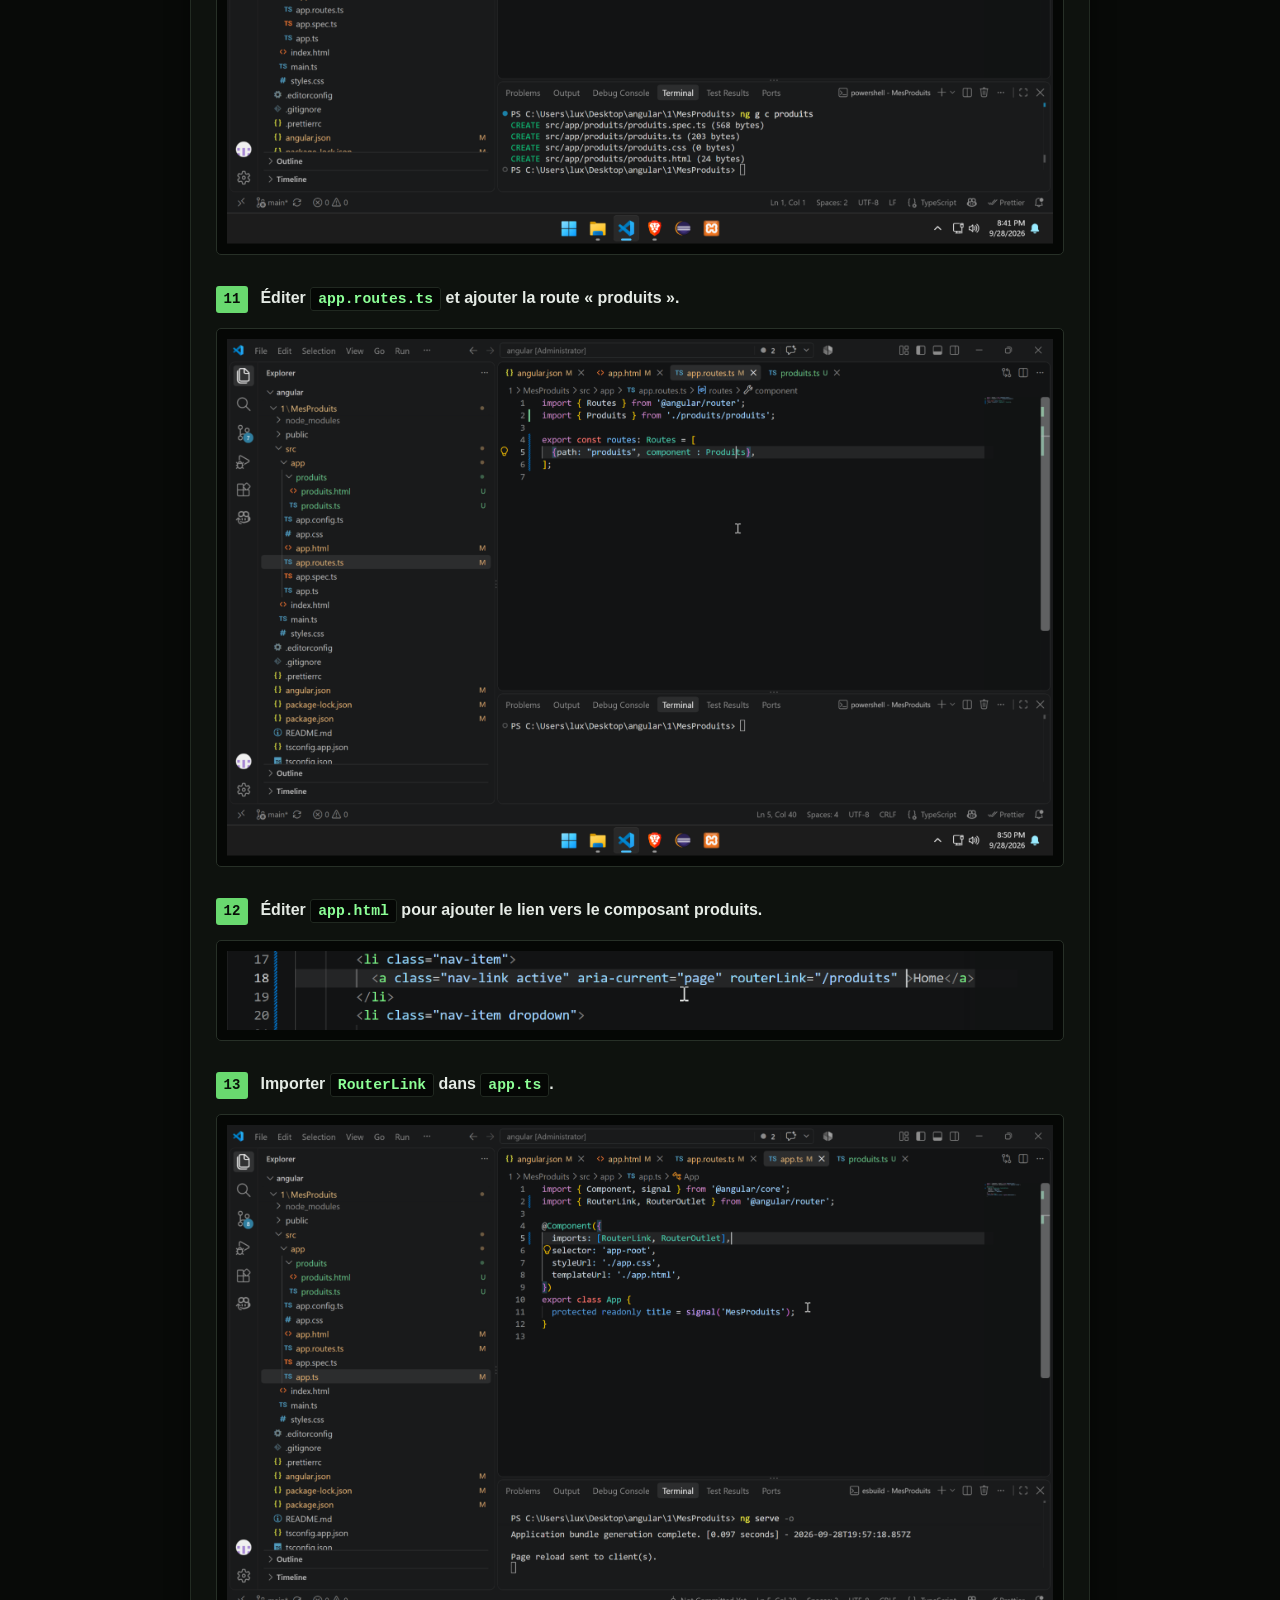
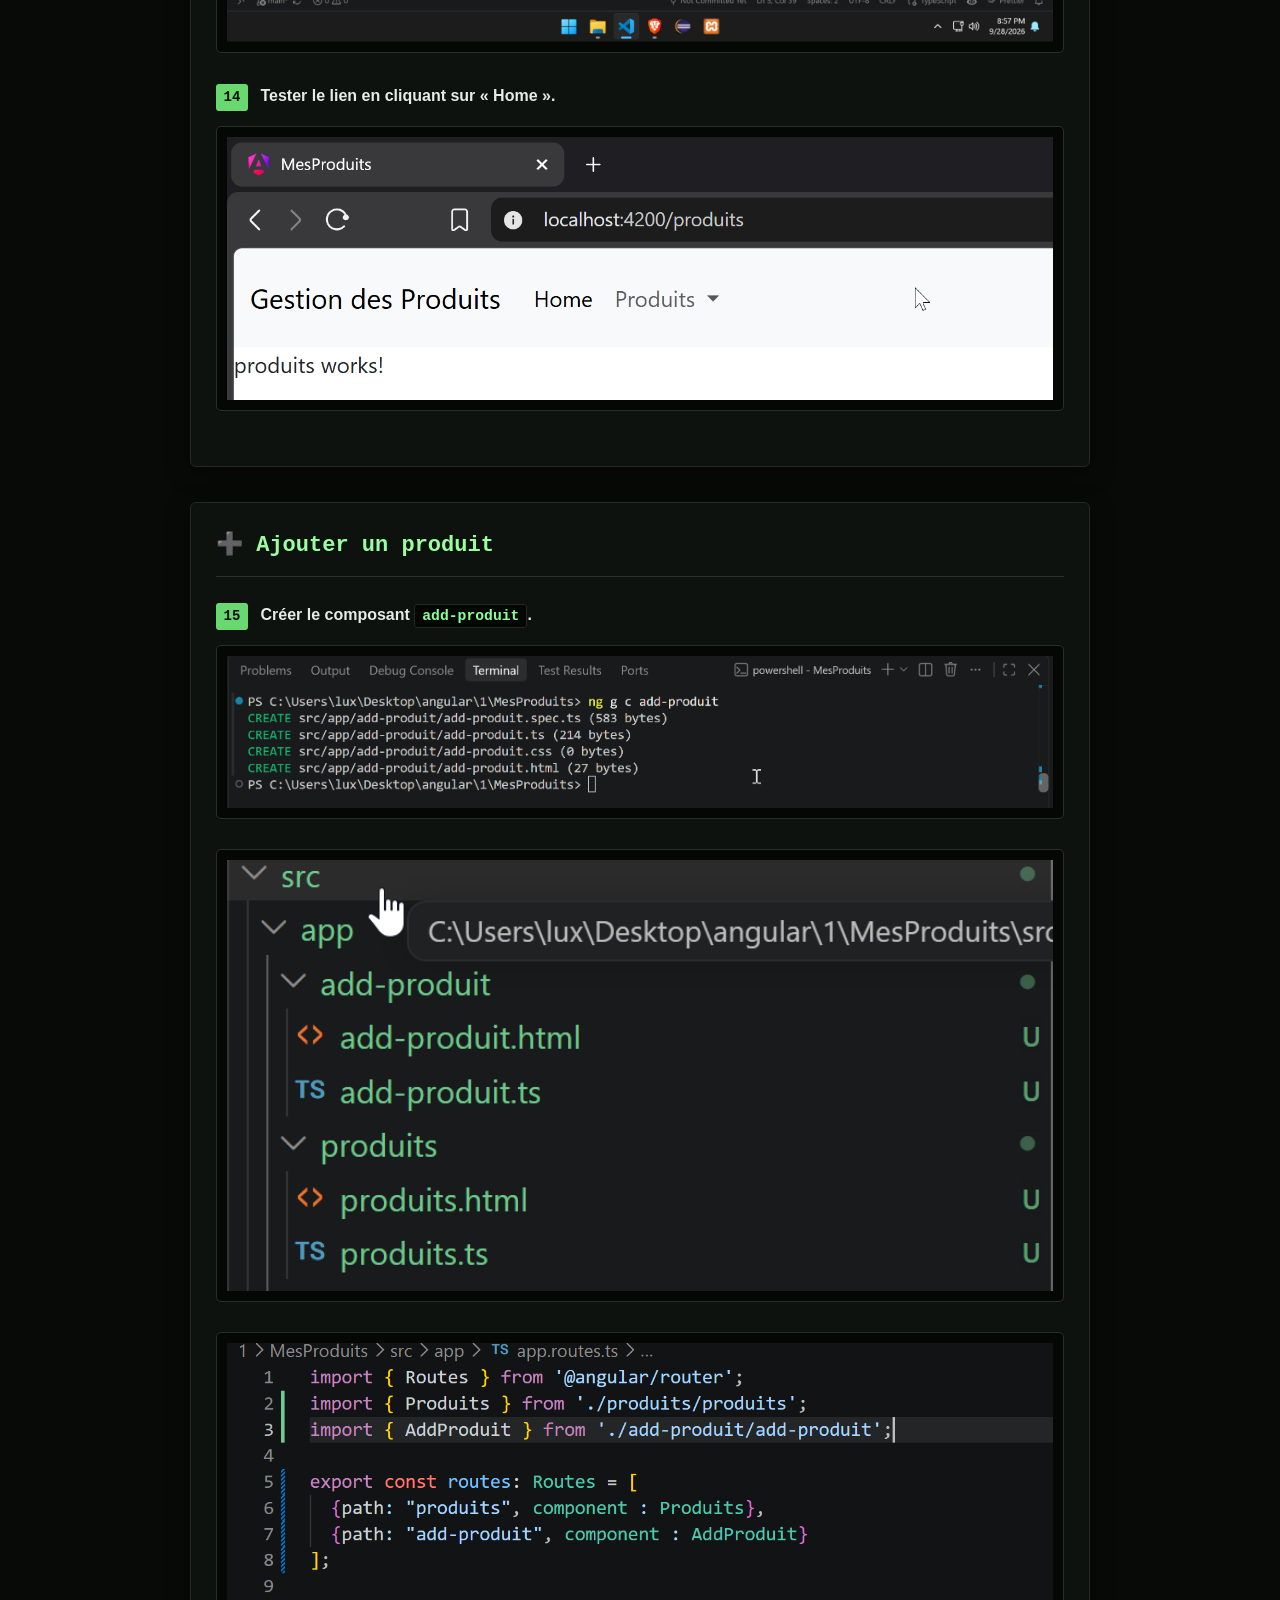
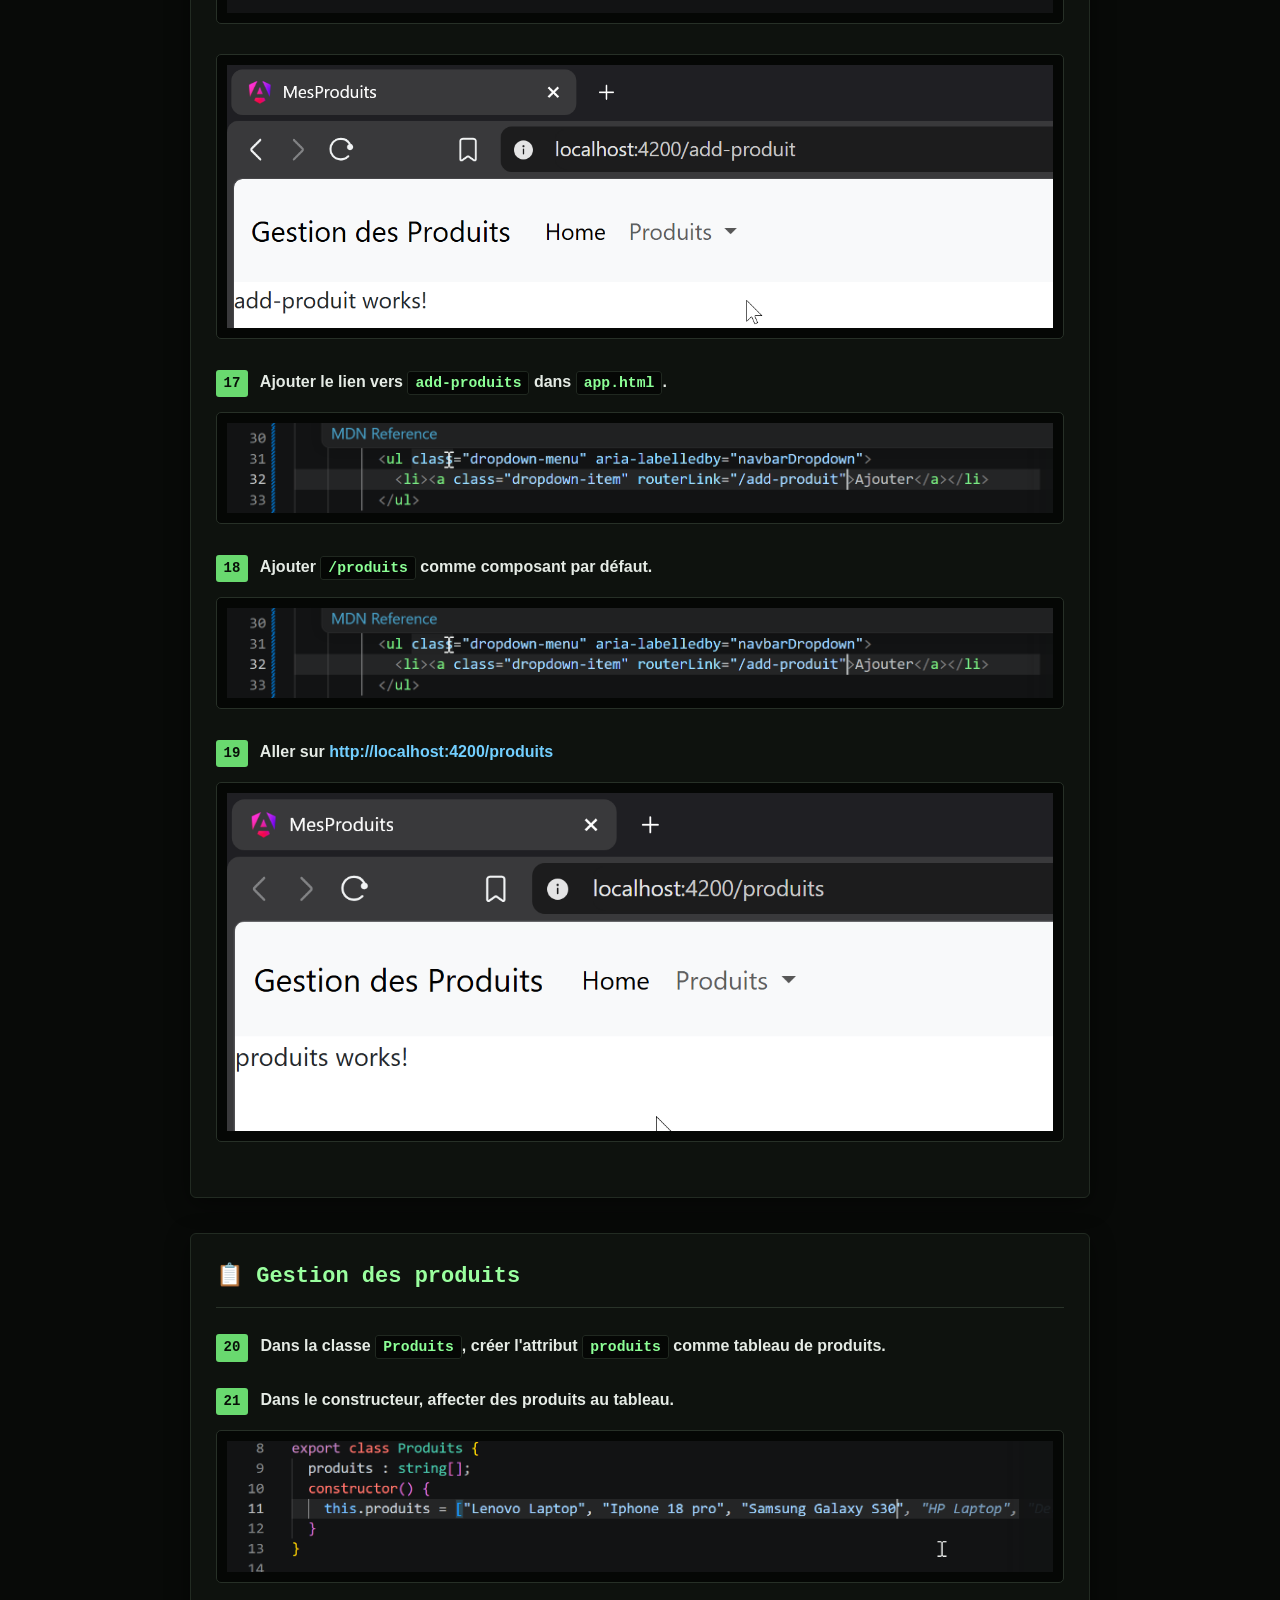
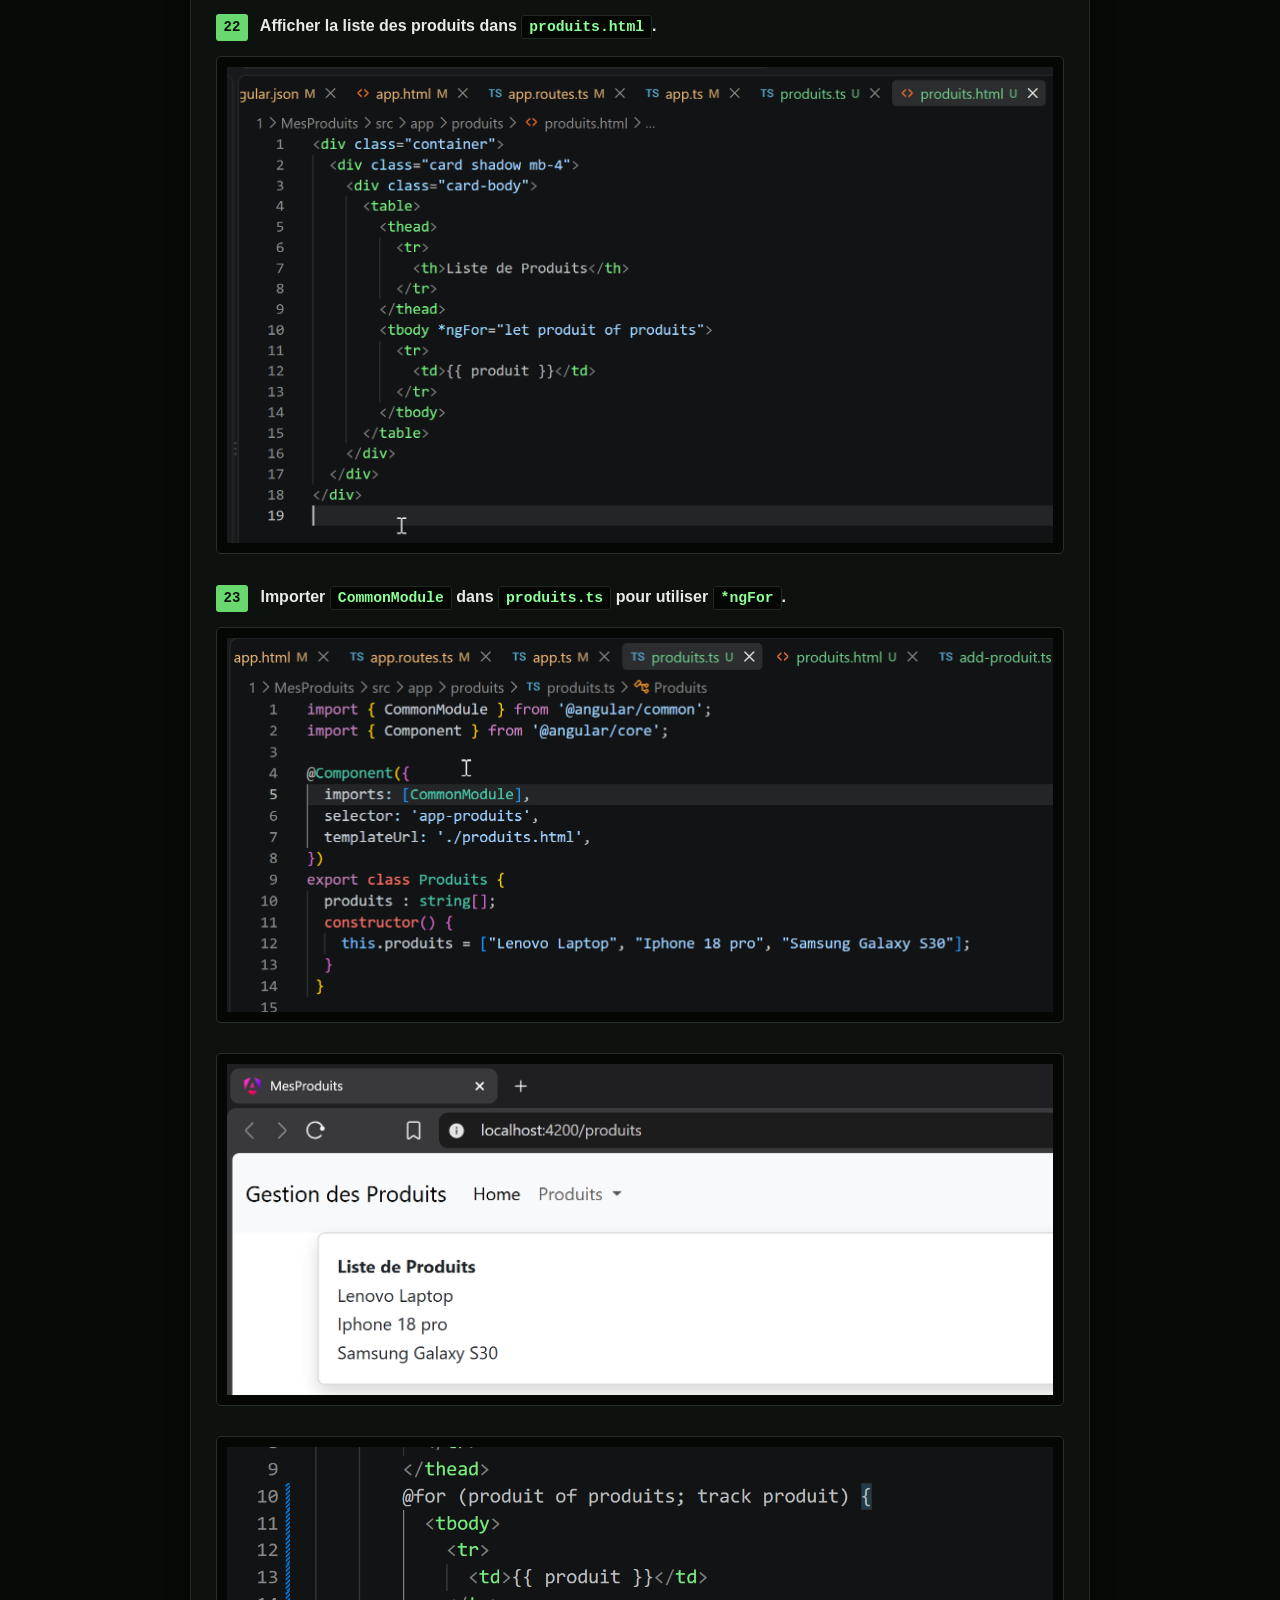
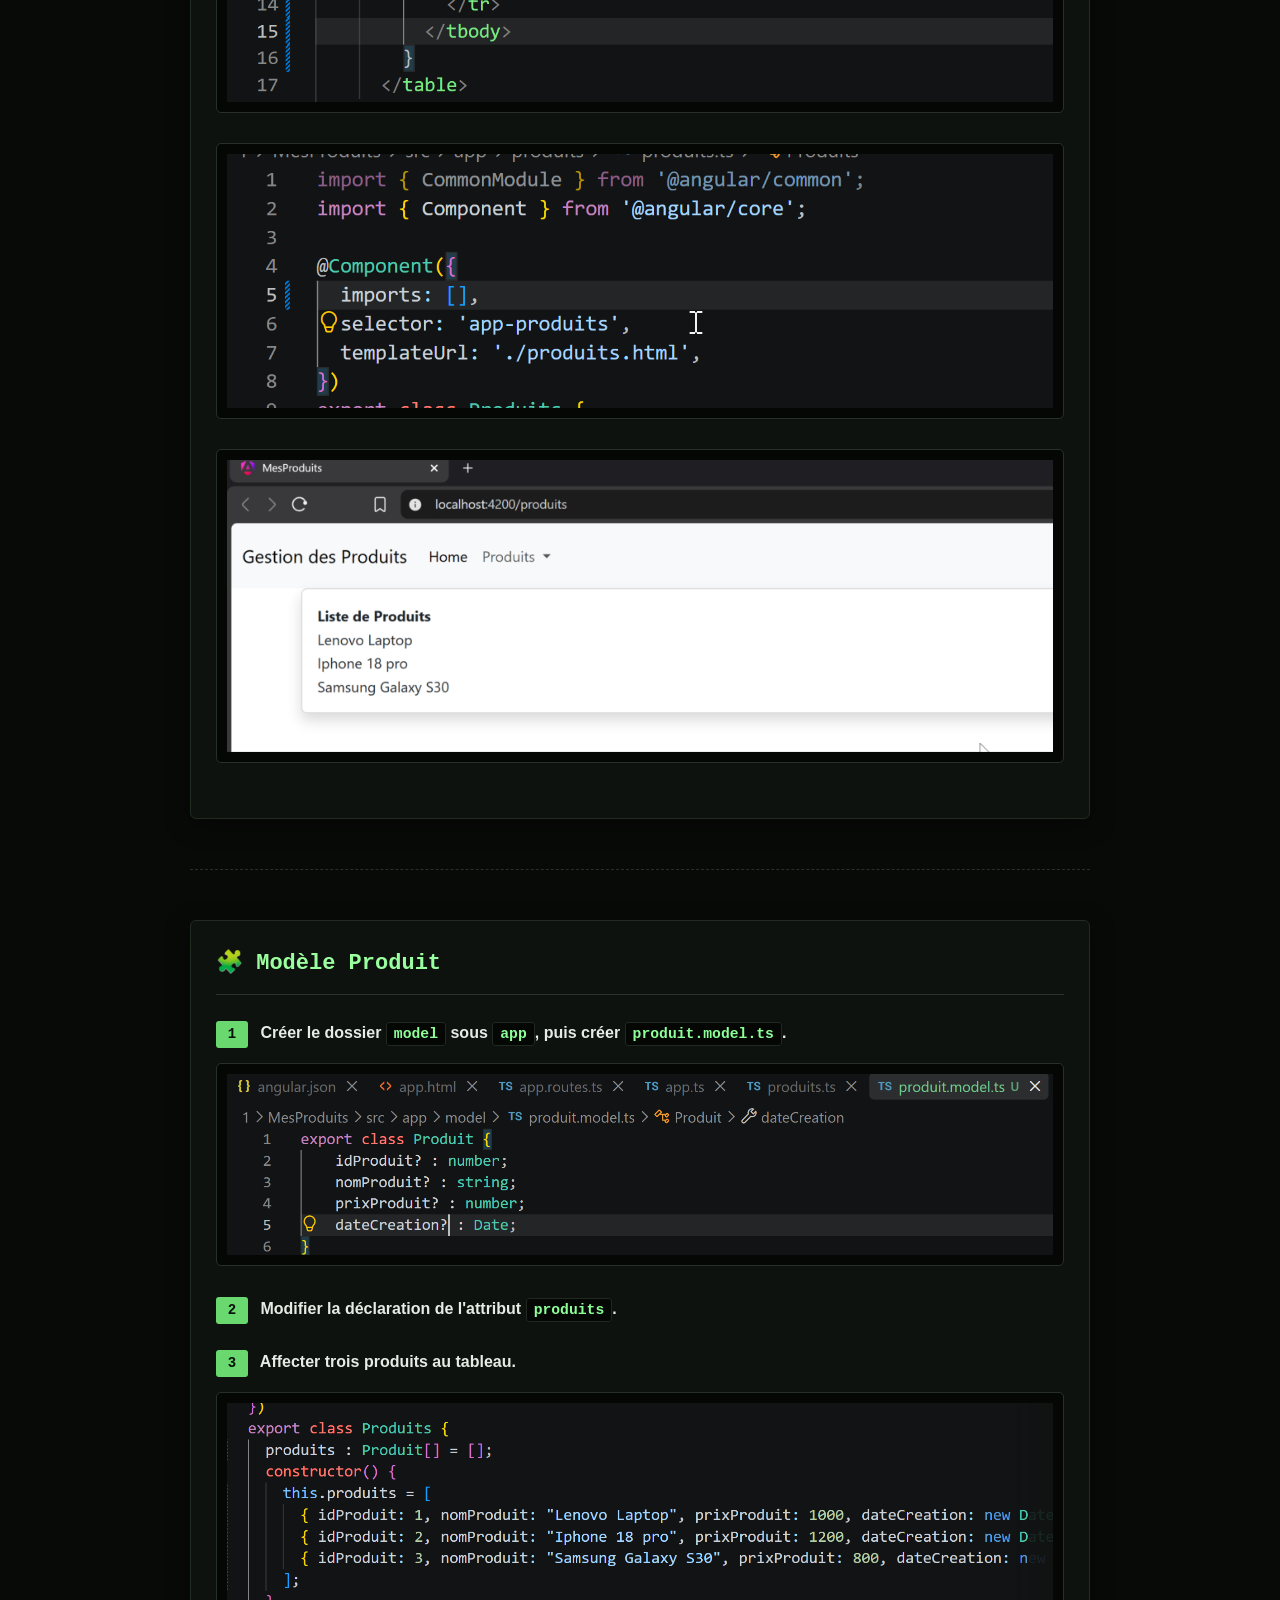
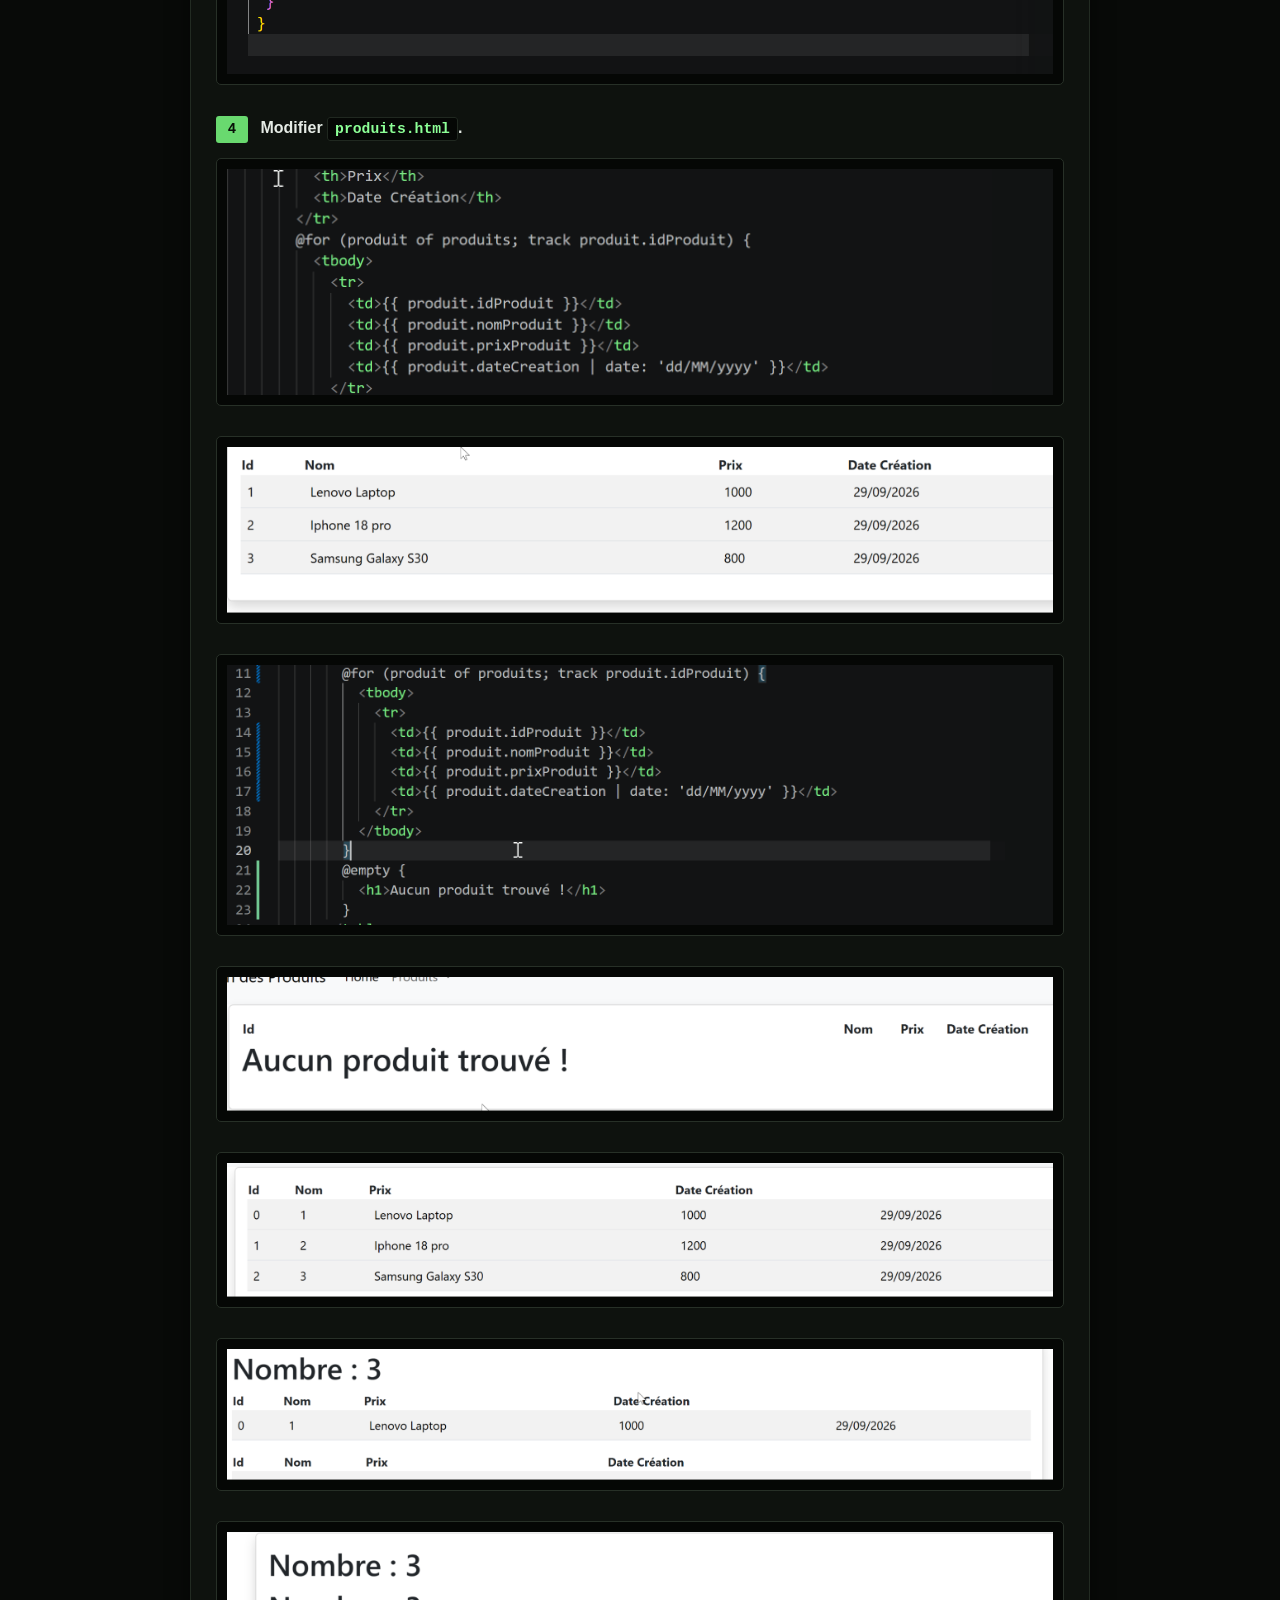
==== commit 23d8cb27: "modifications" ====
--- a/workshops/angular/pw-1-2-3/pw-1-2-3.html
+++ b/workshops/angular/pw-1-2-3/pw-1-2-3.html
@@ -1,549 +1,549 @@
-<!doctype html>
-<html lang="fr">
-  <head>
-    <meta charset="UTF-8" />
-    <meta name="viewport" content="width=device-width, initial-scale=1.0" />
-    <title>Angular - MesProduits</title>
-
-    <style>
-      /* ===== Base ===== */
-      * {
-        box-sizing: border-box;
-      }
-
-      html {
-        scroll-behavior: smooth;
-      }
-
-      body {
-        margin: 0;
-        background: #080a08;
-        color: #d7e0d7;
-        font-family: Arial, Helvetica, sans-serif;
-        font-size: 16px;
-        line-height: 1.65;
-      }
-
-      /* ===== Main document ===== */
-      main {
-        width: min(900px, calc(100% - 32px));
-        margin: 40px auto;
-      }
-
-      /* ===== Header ===== */
-      header {
-        padding: 35px;
-        margin-bottom: 35px;
-        background: #101410;
-        border: 1px solid #263026;
-        border-left: 4px solid #4caf50;
-        box-shadow: 0 8px 30px #000;
-      }
-
-      header h1 {
-        margin: 0;
-        color: #7cff8b;
-        font-family: "Courier New", Courier, monospace;
-        font-size: clamp(28px, 5vw, 42px);
-        letter-spacing: 1px;
-      }
-
-      header p {
-        margin: 10px 0 0;
-        color: #899589;
-        font-size: 17px;
-      }
-
-      /* ===== Sections ===== */
-      section {
-        margin: 35px 0;
-        padding: 25px;
-        background: #0e120e;
-        border: 1px solid #222b22;
-        border-radius: 6px;
-        box-shadow: 0 6px 25px rgba(0, 0, 0, 0.45);
-      }
-
-      section h2 {
-        margin: 0 0 25px;
-        padding-bottom: 12px;
-        color: #9aff9f;
-        font-family: "Courier New", Courier, monospace;
-        font-size: 22px;
-        border-bottom: 1px solid #293329;
-      }
-
-      /* ===== Steps ===== */
-      .step {
-        margin: 25px 0 10px;
-        color: #e5ebe5;
-        font-weight: bold;
-        font-size: 16px;
-      }
-
-      .number {
-        display: inline-block;
-        min-width: 32px;
-        margin-right: 8px;
-        padding: 2px 7px;
-        color: #081008;
-        background: #69d96f;
-        border-radius: 3px;
-        font-family: "Courier New", Courier, monospace;
-        font-size: 14px;
-        text-align: center;
-      }
-
-      /* ===== Images ===== */
-      figure {
-        margin: 15px 0 30px;
-        padding: 10px;
-        background: #050705;
-        border: 1px solid #273027;
-        border-radius: 5px;
-        overflow: hidden;
-      }
-
-      figure img {
-        display: block;
-        width: 100%;
-        max-width: 100%;
-        height: auto;
-        margin: auto;
-      }
-
-      /* ===== Code / commands ===== */
-      code {
-        padding: 3px 7px;
-        color: #8cff96;
-        background: #050705;
-        border: 1px solid #202820;
-        border-radius: 3px;
-        font-family: "Courier New", Courier, monospace;
-        font-size: 0.92em;
-      }
-
-      .command {
-        display: block;
-        margin: 12px 0;
-        padding: 14px 18px;
-        color: #9aff9f;
-        background: #030503;
-        border-left: 3px solid #4caf50;
-        font-family: "Courier New", Courier, monospace;
-        font-size: 15px;
-        overflow-x: auto;
-      }
-
-      /* ===== Links ===== */
-      a {
-        color: #72cfff;
-        text-decoration: none;
-      }
-
-      a:hover {
-        color: #a5e4ff;
-        text-decoration: underline;
-      }
-
-      /* ===== Notes ===== */
-      .note {
-        margin: 20px 0;
-        padding: 14px 18px;
-        color: #d8d0a0;
-        background: #141308;
-        border-left: 3px solid #b5a447;
-      }
-
-      /* ===== Page breaks ===== */
-      .page-break {
-        height: 1px;
-        margin: 50px 0;
-        border-top: 1px dashed #293029;
-        page-break-before: always;
-      }
-
-      /* ===== Footer ===== */
-      footer {
-        padding: 30px 0 50px;
-        color: #566056;
-        font-family: "Courier New", Courier, monospace;
-        font-size: 13px;
-        text-align: center;
-      }
-
-      /* ===== Mobile ===== */
-      @media (max-width: 600px) {
-        main {
-          width: calc(100% - 20px);
-          margin: 15px auto;
-        }
-
-        header,
-        section {
-          padding: 18px;
-        }
-
-        section h2 {
-          font-size: 19px;
-        }
-
-        body {
-          font-size: 15px;
-        }
-
-        .step {
-          font-size: 15px;
-        }
-      }
-
-      /* ===== Printing ===== */
-      @media print {
-        body {
-          color: #000;
-          background: #fff;
-        }
-
-        section,
-        header {
-          background: #fff;
-          box-shadow: none;
-          border-color: #ccc;
-        }
-
-        header h1,
-        section h2 {
-          color: #000;
-        }
-      }
-    </style>
-  </head>
-
-  <body>
-    <main>
-      <header>
-        <h1>Angular — MesProduits</h1>
-        <p>
-          Guide pratique de création d'une application Angular avec Bootstrap.
-        </p>
-      </header>
-
-      <section>
-        <h2>⚡ Mise en place du projet</h2>
-
-        <p class="step">
-          <span class="number">0</span>Save Your Time
-        </p>
-        <figure>
-          <img src="images/141.gif" alt="Time Saving GIF" />
-        </figure>
-
-        <p class="step">
-          <span class="number">1</span>Créer un projet Angular nommé
-          <code>MesProduits</code>.
-        </p>
-        <figure>
-          <img src="images/image15.png" alt="Création du projet Angular" />
-        </figure>
-
-        <p class="step">
-          <span class="number">2</span>
-          Éditer le projet avec VS Code, créer un terminal et lancer le serveur
-          intégré.
-        </p>
-
-        <p class="step">
-          <span class="number">3</span>
-          Tester votre travail :
-          <a href="http://localhost:4200">http://localhost:4200</a>
-        </p>
-
-        <figure><img src="images/image33.png" alt="Serveur Angular" /></figure>
-
-        <p class="step">
-          <span class="number">4</span>
-          Installer Bootstrap :
-        </p>
-
-        <code class="command">npm install bootstrap</code>
-
-        <figure>
-          <img src="images/image6.png" alt="Installation de Bootstrap" />
-        </figure>
-
-        <p class="step">
-          <span class="number">5</span>
-          Éditer le fichier <code>angular.json</code>.
-        </p>
-
-        <figure><img src="images/image26.png" alt="angular.json" /></figure>
-
-        <p class="step">
-          <span class="number">6</span>
-          Éditer le fichier <code>app.html</code>.
-        </p>
-
-        <figure><img src="images/image40.png" alt="app.html" /></figure>
-        <figure><img src="images/image32.png" alt="app.html" /></figure>
-
-        <p class="step">
-          <span class="number">7</span>
-          Ajouter <code>bootstrap.bundle.min.js</code> dans la rubrique
-          <code>scripts</code> de <code>angular.json</code>.
-        </p>
-
-        <figure>
-          <img src="images/image42.png" alt="Bootstrap JavaScript" />
-        </figure>
-
-        <p class="step">
-          <span class="number">8</span>
-          Redémarrer le serveur :
-        </p>
-
-        <code class="command">q + Enter → ng serve</code>
-
-        <p class="step">
-          <span class="number">9</span>
-          Tester les listes déroulantes.
-        </p>
-
-        <figure><img src="images/image39.png" alt="Dropdown" /></figure>
-      </section>
-
-      <section>
-        <h2>📦 Composant Produits</h2>
-
-        <p class="step">
-          <span class="number">10</span>
-          Créer le composant Web <code>produits</code>.
-        </p>
-
-        <figure>
-          <img src="images/image3.png" alt="Création du composant produits" />
-        </figure>
-
-        <p class="step">
-          <span class="number">11</span>
-          Éditer <code>app.routes.ts</code> et ajouter la route « produits ».
-        </p>
-
-        <figure><img src="images/image37.png" alt="Route produits" /></figure>
-
-        <p class="step">
-          <span class="number">12</span>
-          Éditer <code>app.html</code> pour ajouter le lien vers le composant
-          produits.
-        </p>
-
-        <figure><img src="images/image22.png" alt="Lien produits" /></figure>
-
-        <p class="step">
-          <span class="number">13</span>
-          Importer <code>RouterLink</code> dans <code>app.ts</code>.
-        </p>
-
-        <figure><img src="images/image23.png" alt="RouterLink" /></figure>
-
-        <p class="step">
-          <span class="number">14</span>
-          Tester le lien en cliquant sur « Home ».
-        </p>
-
-        <figure><img src="images/image13.png" alt="Page Home" /></figure>
-      </section>
-
-      <section>
-        <h2>➕ Ajouter un produit</h2>
-
-        <p class="step">
-          <span class="number">15</span>
-          Créer le composant <code>add-produit</code>.
-        </p>
-
-        <figure><img src="images/image4.png" alt="" /></figure>
-        <figure><img src="images/image28.png" alt="" /></figure>
-        <figure><img src="images/image5.png" alt="" /></figure>
-        <figure><img src="images/image9.png" alt="" /></figure>
-
-        <p class="step">
-          <span class="number">17</span>
-          Ajouter le lien vers <code>add-produits</code> dans
-          <code>app.html</code>.
-        </p>
-
-        <figure><img src="images/image35.png" alt="" /></figure>
-
-        <p class="step">
-          <span class="number">18</span>
-          Ajouter <code>/produits</code> comme composant par défaut.
-        </p>
-
-        <figure><img src="images/image35.png" alt="" /></figure>
-
-        <p class="step">
-          <span class="number">19</span>
-          Aller sur
-          <a href="http://localhost:4200/produits">
-            http://localhost:4200/produits
-          </a>
-        </p>
-
-        <figure><img src="images/image1.png" alt="" /></figure>
-      </section>
-
-      <section>
-        <h2>📋 Gestion des produits</h2>
-
-        <p class="step">
-          <span class="number">20</span>
-          Dans la classe <code>Produits</code>, créer l'attribut
-          <code>produits</code> comme tableau de produits.
-        </p>
-
-        <p class="step">
-          <span class="number">21</span>
-          Dans le constructeur, affecter des produits au tableau.
-        </p>
-
-        <figure><img src="images/image24.png" alt="" /></figure>
-
-        <p class="step">
-          <span class="number">22</span>
-          Afficher la liste des produits dans <code>produits.html</code>.
-        </p>
-
-        <figure><img src="images/image27.png" alt="" /></figure>
-
-        <p class="step">
-          <span class="number">23</span>
-          Importer <code>CommonModule</code> dans <code>produits.ts</code> pour
-          utiliser <code>*ngFor</code>.
-        </p>
-
-        <figure><img src="images/image36.png" alt="" /></figure>
-        <figure><img src="images/image8.png" alt="" /></figure>
-        <figure><img src="images/image31.png" alt="" /></figure>
-        <figure><img src="images/image2.png" alt="" /></figure>
-        <figure><img src="images/image16.png" alt="" /></figure>
-      </section>
-
-      <div class="page-break"></div>
-
-      <section>
-        <h2>🧩 Modèle Produit</h2>
-
-        <p class="step">
-          <span class="number">1</span>
-          Créer le dossier <code>model</code> sous <code>app</code>, puis créer
-          <code>produit.model.ts</code>.
-        </p>
-
-        <figure><img src="images/image11.png" alt="" /></figure>
-
-        <p class="step">
-          <span class="number">2</span>
-          Modifier la déclaration de l'attribut <code>produits</code>.
-        </p>
-
-        <p class="step">
-          <span class="number">3</span>
-          Affecter trois produits au tableau.
-        </p>
-
-        <figure><img src="images/image43.png" alt="" /></figure>
-
-        <p class="step">
-          <span class="number">4</span>
-          Modifier <code>produits.html</code>.
-        </p>
-
-        <figure><img src="images/image21.png" alt="" /></figure>
-        <figure><img src="images/image7.png" alt="" /></figure>
-        <figure><img src="images/image38.png" alt="" /></figure>
-        <figure><img src="images/image30.png" alt="" /></figure>
-        <figure><img src="images/image12.png" alt="" /></figure>
-        <figure><img src="images/image41.png" alt="" /></figure>
-        <figure><img src="images/image34.png" alt="" /></figure>
-        <figure><img src="images/image29.png" alt="" /></figure>
-      </section>
-
-      <section>
-        <h2>📝 Formulaire d'ajout</h2>
-
-        <p class="step">
-          <span class="number">5</span>
-          Importer <code>FormsModule</code> dans
-          <code>add-produit.ts</code> pour utiliser le Two Way Binding avec
-          <code>ngModel</code>.
-        </p>
-
-        <p class="step">
-          <span class="number">6</span>
-          Ajouter l'attribut <code>newProduit</code> à
-          <code>AddProduitComponent</code>.
-        </p>
-
-        <p class="step">
-          <span class="number">7</span>
-          Ajouter la méthode <code>addProduit()</code>.
-        </p>
-
-        <figure><img src="images/image25.png" alt="" /></figure>
-
-        <p class="step">
-          <span class="number">8</span>
-          Modifier <code>add-produit.component.html</code>.
-        </p>
-
-        <figure><img src="images/image19.png" alt="" /></figure>
-
-        <p class="step"><span class="number">9</span> Étapes 9 &amp; 10.</p>
-        <figure><img src="images/image14.png" alt="" /></figure>
-
-        <p class="step"><span class="number">11</span></p>
-        <figure><img src="images/image20.png" alt="" /></figure>
-
-        <p class="step"><span class="number">12</span></p>
-        <figure><img src="images/image20.png" alt="" /></figure>
-      </section>
-
-      <section>
-        <h2>🗑️ Modifier et supprimer</h2>
-
-        <p class="step">
-          <span class="number">1</span>
-          Ajouter un lien pour supprimer un produit.
-        </p>
-
-        <figure><img src="images/image10.gif" alt="" /></figure>
-
-        <p class="step">
-          <span class="number">2</span>
-          Ajouter un formulaire pour modifier un produit.
-        </p>
-
-        <figure><img src="images/image17.gif" alt="" /></figure>
-
-        <p class="step">
-          <span class="number">3</span>
-          Transmettre des paramètres avec <code>ActivatedRoute</code>.
-        </p>
-
-        <p class="step">
-          <span class="number">4</span>
-          Naviguer entre les pages avec <code>Router</code>.
-        </p>
-
-        <p class="step">
-          <span class="number">5</span>
-          Cacher le champ ID Produit ou le rendre <code>Read Only</code>.
-        </p>
-
-        <figure><img src="images/image18.gif" alt="" /></figure>
-      </section>
-
-      <footer>Angular · MesProduits · Guide pratique</footer>
-    </main>
-  </body>
-</html>
+<!doctype html>
+<html lang="fr">
+  <head>
+    <meta charset="UTF-8" />
+    <meta name="viewport" content="width=device-width, initial-scale=1.0" />
+    <title>Angular - MesProduits</title>
+
+    <style>
+      /* ===== Base ===== */
+      * {
+        box-sizing: border-box;
+      }
+
+      html {
+        scroll-behavior: smooth;
+      }
+
+      body {
+        margin: 0;
+        background: #080a08;
+        color: #d7e0d7;
+        font-family: Arial, Helvetica, sans-serif;
+        font-size: 16px;
+        line-height: 1.65;
+      }
+
+      /* ===== Main document ===== */
+      main {
+        width: min(900px, calc(100% - 32px));
+        margin: 40px auto;
+      }
+
+      /* ===== Header ===== */
+      header {
+        padding: 35px;
+        margin-bottom: 35px;
+        background: #101410;
+        border: 1px solid #263026;
+        border-left: 4px solid #4caf50;
+        box-shadow: 0 8px 30px #000;
+      }
+
+      header h1 {
+        margin: 0;
+        color: #7cff8b;
+        font-family: "Courier New", Courier, monospace;
+        font-size: clamp(28px, 5vw, 42px);
+        letter-spacing: 1px;
+      }
+
+      header p {
+        margin: 10px 0 0;
+        color: #899589;
+        font-size: 17px;
+      }
+
+      /* ===== Sections ===== */
+      section {
+        margin: 35px 0;
+        padding: 25px;
+        background: #0e120e;
+        border: 1px solid #222b22;
+        border-radius: 6px;
+        box-shadow: 0 6px 25px rgba(0, 0, 0, 0.45);
+      }
+
+      section h2 {
+        margin: 0 0 25px;
+        padding-bottom: 12px;
+        color: #9aff9f;
+        font-family: "Courier New", Courier, monospace;
+        font-size: 22px;
+        border-bottom: 1px solid #293329;
+      }
+
+      /* ===== Steps ===== */
+      .step {
+        margin: 25px 0 10px;
+        color: #e5ebe5;
+        font-weight: bold;
+        font-size: 16px;
+      }
+
+      .number {
+        display: inline-block;
+        min-width: 32px;
+        margin-right: 8px;
+        padding: 2px 7px;
+        color: #081008;
+        background: #69d96f;
+        border-radius: 3px;
+        font-family: "Courier New", Courier, monospace;
+        font-size: 14px;
+        text-align: center;
+      }
+
+      /* ===== Images ===== */
+      figure {
+        margin: 15px 0 30px;
+        padding: 10px;
+        background: #050705;
+        border: 1px solid #273027;
+        border-radius: 5px;
+        overflow: hidden;
+      }
+
+      figure img {
+        display: block;
+        width: 100%;
+        max-width: 100%;
+        height: auto;
+        margin: auto;
+      }
+
+      /* ===== Code / commands ===== */
+      code {
+        padding: 3px 7px;
+        color: #8cff96;
+        background: #050705;
+        border: 1px solid #202820;
+        border-radius: 3px;
+        font-family: "Courier New", Courier, monospace;
+        font-size: 0.92em;
+      }
+
+      .command {
+        display: block;
+        margin: 12px 0;
+        padding: 14px 18px;
+        color: #9aff9f;
+        background: #030503;
+        border-left: 3px solid #4caf50;
+        font-family: "Courier New", Courier, monospace;
+        font-size: 15px;
+        overflow-x: auto;
+      }
+
+      /* ===== Links ===== */
+      a {
+        color: #72cfff;
+        text-decoration: none;
+      }
+
+      a:hover {
+        color: #a5e4ff;
+        text-decoration: underline;
+      }
+
+      /* ===== Notes ===== */
+      .note {
+        margin: 20px 0;
+        padding: 14px 18px;
+        color: #d8d0a0;
+        background: #141308;
+        border-left: 3px solid #b5a447;
+      }
+
+      /* ===== Page breaks ===== */
+      .page-break {
+        height: 1px;
+        margin: 50px 0;
+        border-top: 1px dashed #293029;
+        page-break-before: always;
+      }
+
+      /* ===== Footer ===== */
+      footer {
+        padding: 30px 0 50px;
+        color: #566056;
+        font-family: "Courier New", Courier, monospace;
+        font-size: 13px;
+        text-align: center;
+      }
+
+      /* ===== Mobile ===== */
+      @media (max-width: 600px) {
+        main {
+          width: calc(100% - 20px);
+          margin: 15px auto;
+        }
+
+        header,
+        section {
+          padding: 18px;
+        }
+
+        section h2 {
+          font-size: 19px;
+        }
+
+        body {
+          font-size: 15px;
+        }
+
+        .step {
+          font-size: 15px;
+        }
+      }
+
+      /* ===== Printing ===== */
+      @media print {
+        body {
+          color: #000;
+          background: #fff;
+        }
+
+        section,
+        header {
+          background: #fff;
+          box-shadow: none;
+          border-color: #ccc;
+        }
+
+        header h1,
+        section h2 {
+          color: #000;
+        }
+      }
+    </style>
+  </head>
+
+  <body>
+    <main>
+      <header>
+        <h1>Angular — MesProduits</h1>
+        <p>
+          Guide pratique de création d'une application Angular avec Bootstrap.
+        </p>
+      </header>
+
+      <section>
+        <h2>⚡ Mise en place du projet</h2>
+
+        <p class="step">
+          <span class="number">0</span>Save Your Time
+        </p>
+        <figure>
+          <img src="images/141.gif" alt="Time Saving GIF" />
+        </figure>
+
+        <p class="step">
+          <span class="number">1</span>Créer un projet Angular nommé
+          <code>MesProduits</code>.
+        </p>
+        <figure>
+          <img src="images/image15.png" alt="Création du projet Angular" />
+        </figure>
+
+        <p class="step">
+          <span class="number">2</span>
+          Éditer le projet avec VS Code, créer un terminal et lancer le serveur
+          intégré.
+        </p>
+
+        <p class="step">
+          <span class="number">3</span>
+          Tester votre travail :
+          <a href="http://localhost:4200">http://localhost:4200</a>
+        </p>
+
+        <figure><img src="images/image33.png" alt="Serveur Angular" /></figure>
+
+        <p class="step">
+          <span class="number">4</span>
+          Installer Bootstrap :
+        </p>
+
+        <code class="command">npm install bootstrap</code>
+
+        <figure>
+          <img src="images/image6.png" alt="Installation de Bootstrap" />
+        </figure>
+
+        <p class="step">
+          <span class="number">5</span>
+          Éditer le fichier <code>angular.json</code>.
+        </p>
+
+        <figure><img src="images/image26.png" alt="angular.json" /></figure>
+
+        <p class="step">
+          <span class="number">6</span>
+          Éditer le fichier <code>app.html</code>.
+        </p>
+
+        <figure><img src="images/image40.png" alt="app.html" /></figure>
+        <figure><img src="images/image32.png" alt="app.html" /></figure>
+
+        <p class="step">
+          <span class="number">7</span>
+          Ajouter <code>bootstrap.bundle.min.js</code> dans la rubrique
+          <code>scripts</code> de <code>angular.json</code>.
+        </p>
+
+        <figure>
+          <img src="images/image42.png" alt="Bootstrap JavaScript" />
+        </figure>
+
+        <p class="step">
+          <span class="number">8</span>
+          Redémarrer le serveur :
+        </p>
+
+        <code class="command">q + Enter → ng serve</code>
+
+        <p class="step">
+          <span class="number">9</span>
+          Tester les listes déroulantes.
+        </p>
+
+        <figure><img src="images/image39.png" alt="Dropdown" /></figure>
+      </section>
+
+      <section>
+        <h2>📦 Composant Produits</h2>
+
+        <p class="step">
+          <span class="number">10</span>
+          Créer le composant Web <code>produits</code>.
+        </p>
+
+        <figure>
+          <img src="images/image3.png" alt="Création du composant produits" />
+        </figure>
+
+        <p class="step">
+          <span class="number">11</span>
+          Éditer <code>app.routes.ts</code> et ajouter la route « produits ».
+        </p>
+
+        <figure><img src="images/image37.png" alt="Route produits" /></figure>
+
+        <p class="step">
+          <span class="number">12</span>
+          Éditer <code>app.html</code> pour ajouter le lien vers le composant
+          produits.
+        </p>
+
+        <figure><img src="images/image22.png" alt="Lien produits" /></figure>
+
+        <p class="step">
+          <span class="number">13</span>
+          Importer <code>RouterLink</code> dans <code>app.ts</code>.
+        </p>
+
+        <figure><img src="images/image23.png" alt="RouterLink" /></figure>
+
+        <p class="step">
+          <span class="number">14</span>
+          Tester le lien en cliquant sur « Home ».
+        </p>
+
+        <figure><img src="images/image13.png" alt="Page Home" /></figure>
+      </section>
+
+      <section>
+        <h2>➕ Ajouter un produit</h2>
+
+        <p class="step">
+          <span class="number">15</span>
+          Créer le composant <code>add-produit</code>.
+        </p>
+
+        <figure><img src="images/image4.png" alt="" /></figure>
+        <figure><img src="images/image28.png" alt="" /></figure>
+        <figure><img src="images/image5.png" alt="" /></figure>
+        <figure><img src="images/image9.png" alt="" /></figure>
+
+        <p class="step">
+          <span class="number">17</span>
+          Ajouter le lien vers <code>add-produits</code> dans
+          <code>app.html</code>.
+        </p>
+
+        <figure><img src="images/image35.png" alt="" /></figure>
+
+        <p class="step">
+          <span class="number">18</span>
+          Ajouter <code>/produits</code> comme composant par défaut.
+        </p>
+
+        <figure><img src="images/image35.png" alt="" /></figure>
+
+        <p class="step">
+          <span class="number">19</span>
+          Aller sur
+          <a href="http://localhost:4200/produits">
+            http://localhost:4200/produits
+          </a>
+        </p>
+
+        <figure><img src="images/image1.png" alt="" /></figure>
+      </section>
+
+      <section>
+        <h2>📋 Gestion des produits</h2>
+
+        <p class="step">
+          <span class="number">20</span>
+          Dans la classe <code>Produits</code>, créer l'attribut
+          <code>produits</code> comme tableau de produits.
+        </p>
+
+        <p class="step">
+          <span class="number">21</span>
+          Dans le constructeur, affecter des produits au tableau.
+        </p>
+
+        <figure><img src="images/image24.png" alt="" /></figure>
+
+        <p class="step">
+          <span class="number">22</span>
+          Afficher la liste des produits dans <code>produits.html</code>.
+        </p>
+
+        <figure><img src="images/image27.png" alt="" /></figure>
+
+        <p class="step">
+          <span class="number">23</span>
+          Importer <code>CommonModule</code> dans <code>produits.ts</code> pour
+          utiliser <code>*ngFor</code>.
+        </p>
+
+        <figure><img src="images/image36.png" alt="" /></figure>
+        <figure><img src="images/image8.png" alt="" /></figure>
+        <figure><img src="images/image31.png" alt="" /></figure>
+        <figure><img src="images/image2.png" alt="" /></figure>
+        <figure><img src="images/image16.png" alt="" /></figure>
+      </section>
+
+      <div class="page-break"></div>
+
+      <section>
+        <h2>🧩 Modèle Produit</h2>
+
+        <p class="step">
+          <span class="number">1</span>
+          Créer le dossier <code>model</code> sous <code>app</code>, puis créer
+          <code>produit.model.ts</code>.
+        </p>
+
+        <figure><img src="images/image11.png" alt="" /></figure>
+
+        <p class="step">
+          <span class="number">2</span>
+          Modifier la déclaration de l'attribut <code>produits</code>.
+        </p>
+
+        <p class="step">
+          <span class="number">3</span>
+          Affecter trois produits au tableau.
+        </p>
+
+        <figure><img src="images/image43.png" alt="" /></figure>
+
+        <p class="step">
+          <span class="number">4</span>
+          Modifier <code>produits.html</code>.
+        </p>
+
+        <figure><img src="images/image21.png" alt="" /></figure>
+        <figure><img src="images/image7.png" alt="" /></figure>
+        <figure><img src="images/image38.png" alt="" /></figure>
+        <figure><img src="images/image30.png" alt="" /></figure>
+        <figure><img src="images/image12.png" alt="" /></figure>
+        <figure><img src="images/image41.png" alt="" /></figure>
+        <figure><img src="images/image34.png" alt="" /></figure>
+        <figure><img src="images/image29.png" alt="" /></figure>
+      </section>
+
+      <section>
+        <h2>📝 Formulaire d'ajout</h2>
+
+        <p class="step">
+          <span class="number">5</span>
+          Importer <code>FormsModule</code> dans
+          <code>add-produit.ts</code> pour utiliser le Two Way Binding avec
+          <code>ngModel</code>.
+        </p>
+
+        <p class="step">
+          <span class="number">6</span>
+          Ajouter l'attribut <code>newProduit</code> à
+          <code>AddProduitComponent</code>.
+        </p>
+
+        <p class="step">
+          <span class="number">7</span>
+          Ajouter la méthode <code>addProduit()</code>.
+        </p>
+
+        <figure><img src="images/image25.png" alt="" /></figure>
+
+        <p class="step">
+          <span class="number">8</span>
+          Modifier <code>add-produit.component.html</code>.
+        </p>
+
+        <figure><img src="images/image19.png" alt="" /></figure>
+
+        <p class="step"><span class="number">9</span> Étapes 9 &amp; 10.</p>
+        <figure><img src="images/image14.png" alt="" /></figure>
+
+        <p class="step"><span class="number">11</span></p>
+        <figure><img src="images/image20.png" alt="" /></figure>
+
+        <p class="step"><span class="number">12</span></p>
+        <figure><img src="images/image20.png" alt="" /></figure>
+      </section>
+
+      <section>
+        <h2>🗑️ Modifier et supprimer</h2>
+
+        <p class="step">
+          <span class="number">1</span>
+          Ajouter un lien pour supprimer un produit.
+        </p>
+
+        <figure><img src="images/image10.gif" alt="" /></figure>
+
+        <p class="step">
+          <span class="number">2</span>
+          Ajouter un formulaire pour modifier un produit.
+        </p>
+
+        <figure><img src="images/image17.gif" alt="" /></figure>
+
+        <p class="step">
+          <span class="number">3</span>
+          Transmettre des paramètres avec <code>ActivatedRoute</code>.
+        </p>
+
+        <p class="step">
+          <span class="number">4</span>
+          Naviguer entre les pages avec <code>Router</code>.
+        </p>
+
+        <p class="step">
+          <span class="number">5</span>
+          Cacher le champ ID Produit ou le rendre <code>Read Only</code>.
+        </p>
+
+        <figure><img src="images/image18.gif" alt="" /></figure>
+      </section>
+
+      <footer>Angular · MesProduits · Guide pratique</footer>
+    </main>
+  </body>
+</html>
